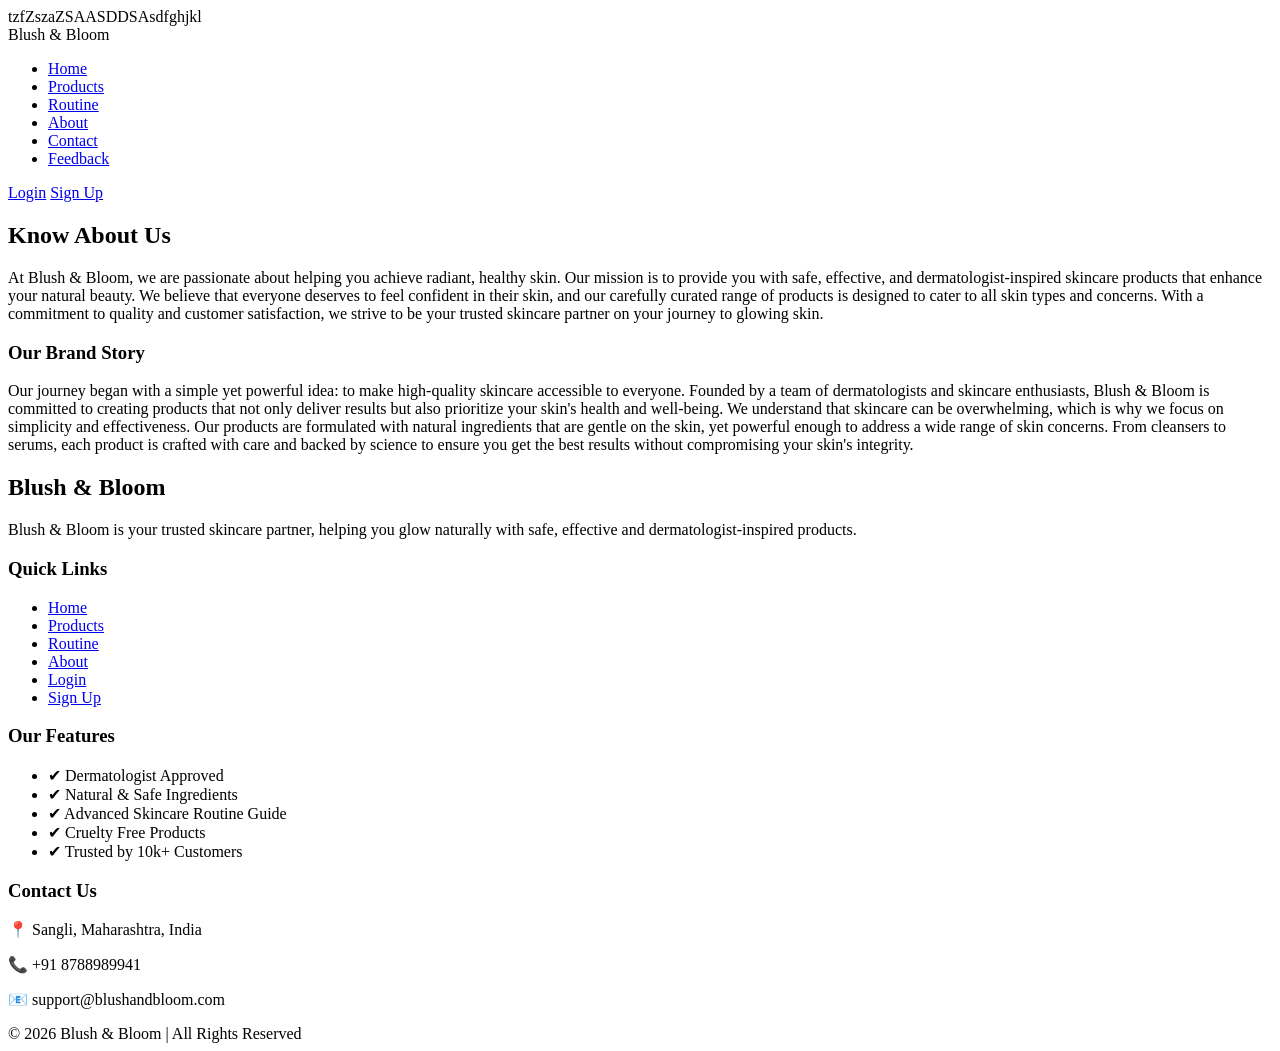
==== pages/about.html @ 12d65ad7 "folder deleted" ====
<!DOCTYPE html>
<html lang="en">

<head>
    <meta charset="UTF-8">
    <meta name="viewport" content="width=device-width, initial-scale=1.0">
    <title>Blush & Bloom</title>

    <link rel="stylesheet" href="../css/navbar.css">tzfZszaZSAASDDSAsdfghjkl
    <link rel="stylesheet" href="../css/footer.css">
    <link rel="stylesheet" href="../css/about.css">
</head>

<body>
    <nav class="navbar">
        <div class="logo">Blush & Bloom</div>

        <ul class="nav-links">
            <li><a href="../index.html">Home</a></li>
            <li><a href="../pages/product.html">Products</a></li>
            <li><a href="../pages/routine.html">Routine</a></li>
            <li><a href="../pages/about.html">About</a></li>
            <li><a href="../pages/contact.html">Contact</a></li>
            <li><a href="../pages/feedback.html">Feedback</a></li>
        </ul>

        <div class="auth-buttons">
            <a href="../pages/login.html" class="login-btn">Login</a>
            <a href="../pages/signup.html" class="signup-btn">Sign Up</a>
        </div>
    </nav>
    <div class="about-container">
        <h2>Know About Us</h2>
        <p>
            At Blush & Bloom, we are passionate about helping you achieve radiant, healthy skin. Our mission is to
            provide you with safe, effective, and dermatologist-inspired skincare products that enhance your natural
            beauty. We believe that everyone deserves to feel confident in their skin, and our carefully curated range
            of products is designed to cater to all skin types and concerns. With a commitment to quality and customer
            satisfaction, we strive to be your trusted skincare partner on your journey to glowing skin.
        </p>
    </div>

    <div class="about-container">
        <h3>Our Brand Story</h3>
        <p>
            Our journey began with a simple yet powerful idea: to make high-quality skincare accessible to everyone.
            Founded by a team of dermatologists and skincare enthusiasts, Blush & Bloom is committed to creating
            products that not only deliver results but also prioritize your skin's health and well-being.
            We understand that skincare can be overwhelming, which is why we focus on simplicity and effectiveness. Our
            products are formulated with natural ingredients that are gentle on the skin, yet powerful enough to address
            a wide range of skin concerns. From cleansers to serums, each product is crafted with care and backed by
            science to ensure you get the best results without compromising your skin's integrity.
        </p>
    </div>




    <footer class="footer">

        <div class="footer-container">


            <div class="footer-col">
                <h2 class="footer-logo">Blush & Bloom</h2>
                <p>
                    Blush & Bloom is your trusted skincare partner,
                    helping you glow naturally with safe, effective
                    and dermatologist-inspired products.
                </p>

                <div class="social-icons">
                    <a href="#"><i class="fab fa-instagram"></i></a>
                    <a href="#"><i class="fab fa-facebook-f"></i></a>
                    <a href="#"><i class="fab fa-pinterest"></i></a>
                    <a href="#"><i class="fab fa-youtube"></i></a>
                </div>
            </div>

            <div class="footer-col">
                <h3>Quick Links</h3>
                <ul>
                    <li><a href="../index.html">Home</a></li>
                    <li><a href="../pages/product.html">Products</a></li>
                    <li><a href="../pages/routine.html">Routine</a></li>
                    <li><a href="../pages/about.html">About</a></li>
                    <li><a href="../pages/login.html">Login</a></li>
                    <li><a href="../pages/signup.html">Sign Up</a></li>
                </ul>
            </div>


            <div class="footer-col">
                <h3>Our Features</h3>
                <ul>
                    <li>✔ Dermatologist Approved</li>
                    <li>✔ Natural & Safe Ingredients</li>
                    <li>✔ Advanced Skincare Routine Guide</li>
                    <li>✔ Cruelty Free Products</li>
                    <li>✔ Trusted by 10k+ Customers</li>
                </ul>
            </div>


            <div class="footer-col">
                <h3>Contact Us</h3>
                <p>📍 Sangli, Maharashtra, India</p>
                <p>📞 +91 8788989941</p>
                <p>📧 support@blushandbloom.com</p>
            </div>

        </div>

        <div class="footer-bottom">
            © 2026 Blush & Bloom | All Rights Reserved
        </div>

    </footer>

</body>

</html>
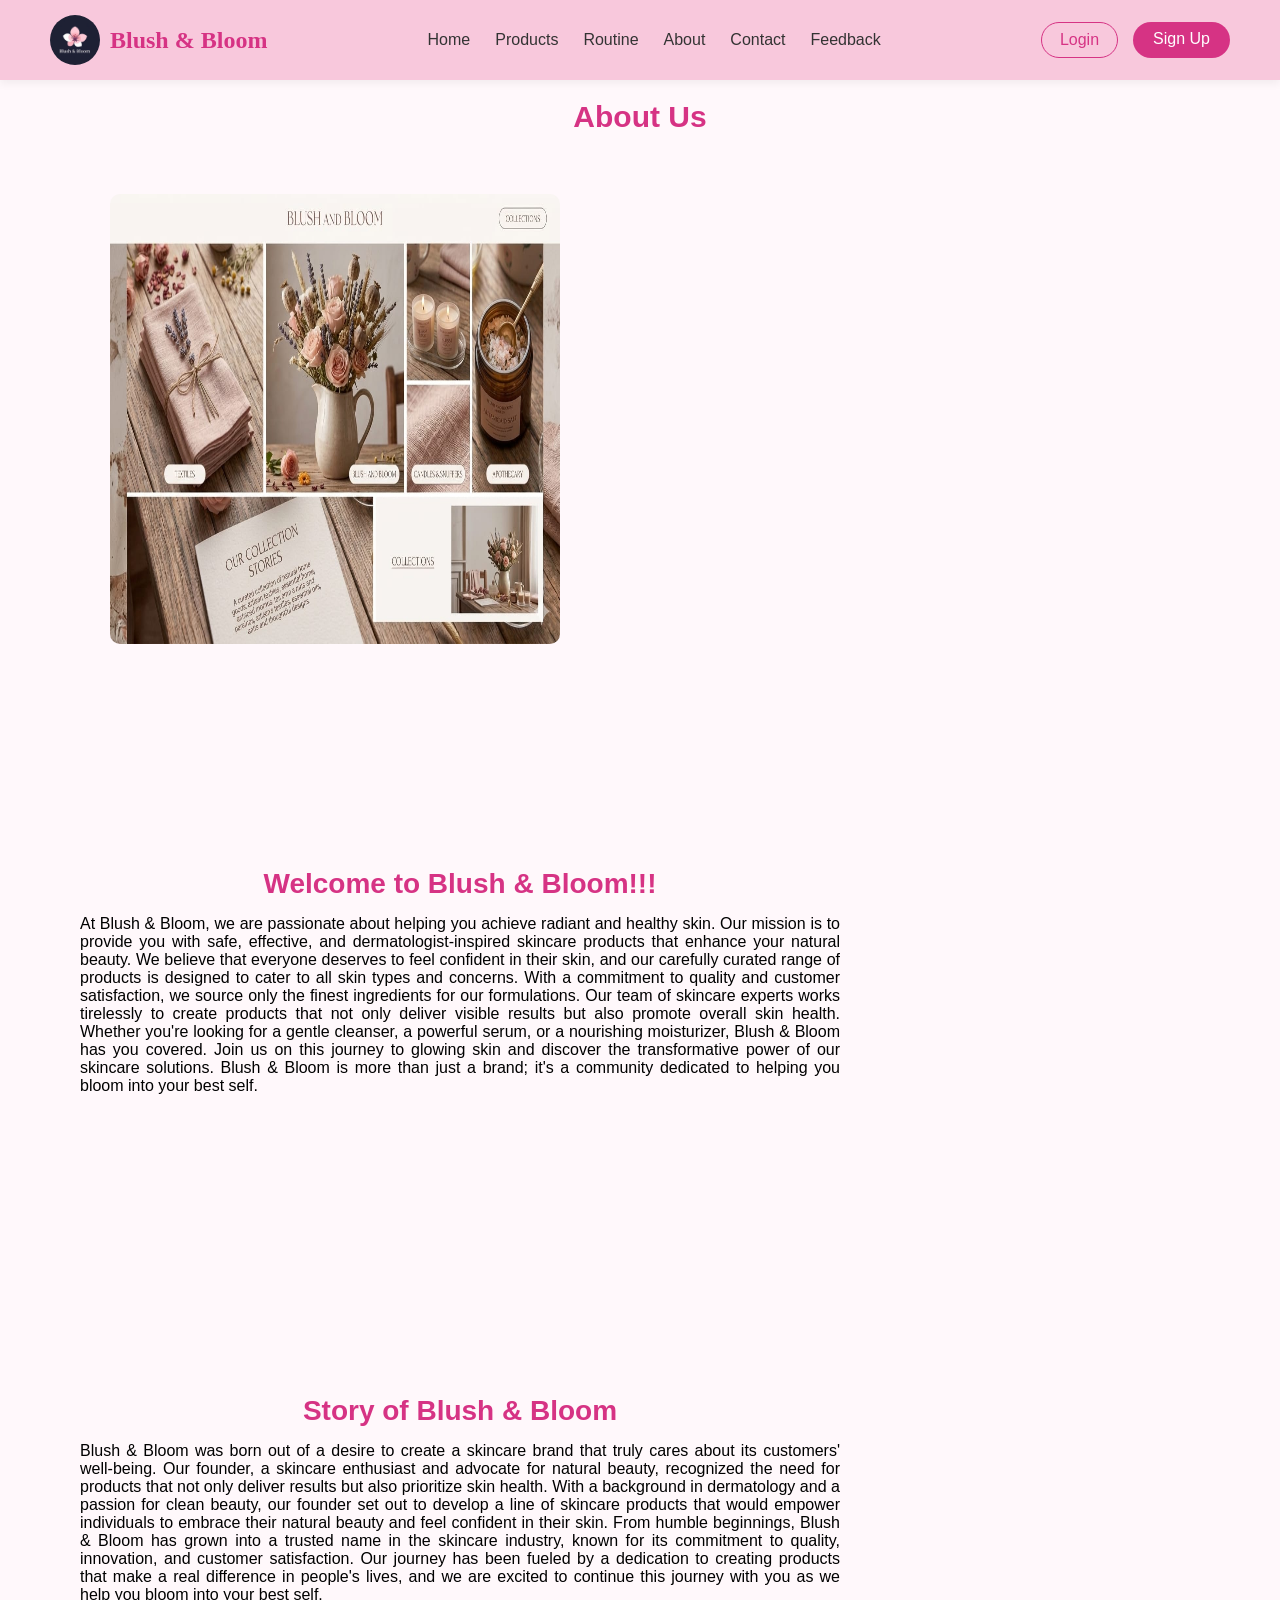
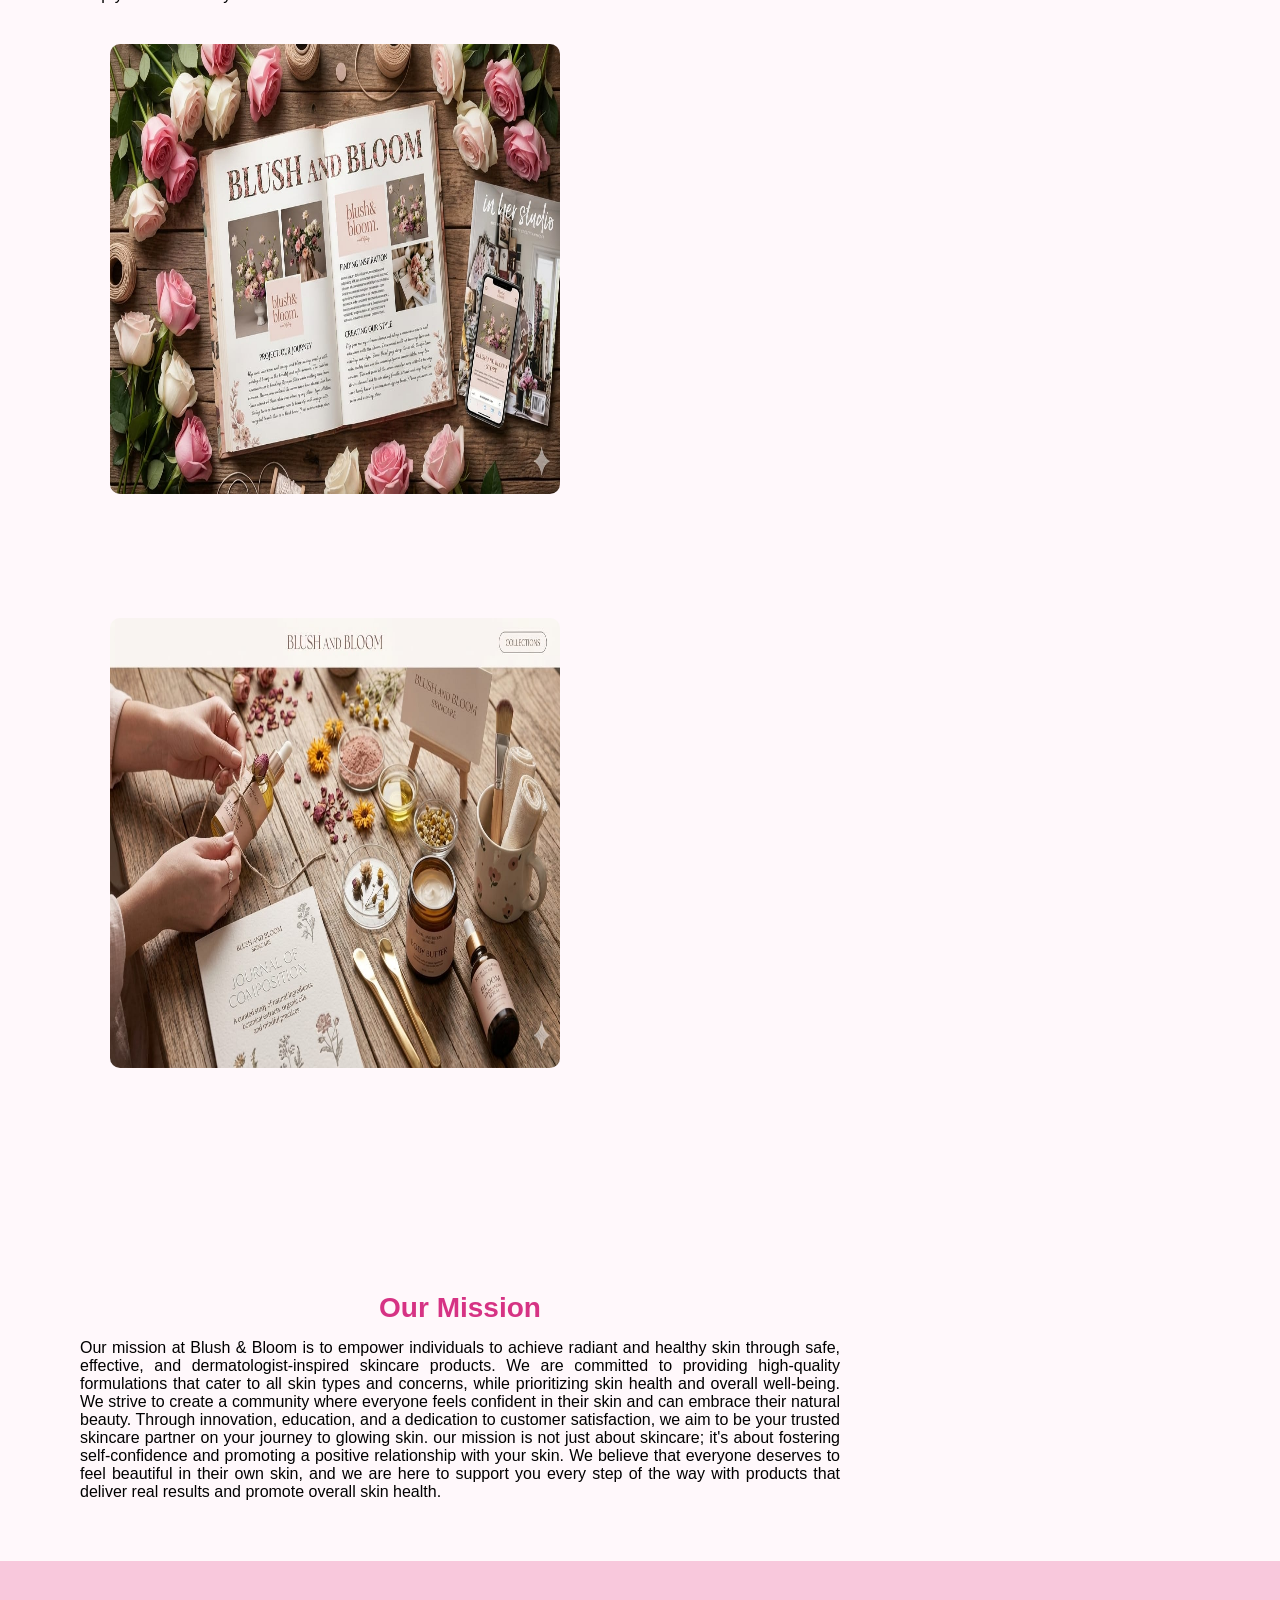
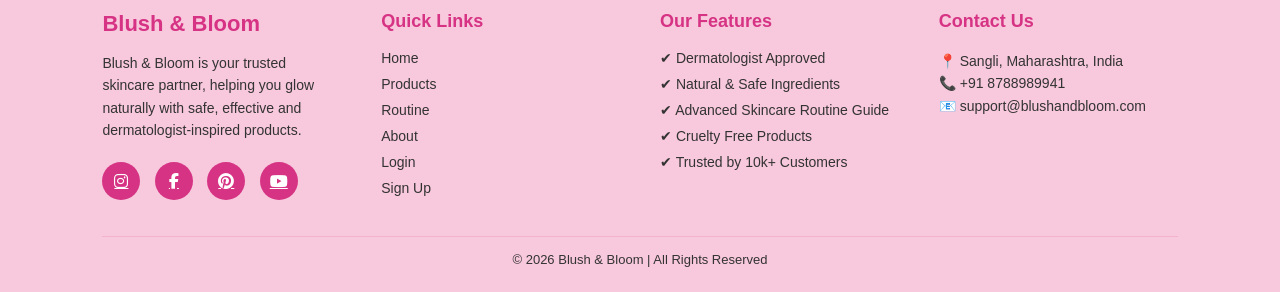
==== commit 137c604c: "add images" ====
--- a/pages/about.html
+++ b/pages/about.html
@@ -6,14 +6,19 @@
     <meta name="viewport" content="width=device-width, initial-scale=1.0">
     <title>Blush & Bloom</title>
 
-    <link rel="stylesheet" href="../css/navbar.css">tzfZszaZSAASDDSAsdfghjkl
+    <link rel="stylesheet" href="../css/navbar.css">
     <link rel="stylesheet" href="../css/footer.css">
     <link rel="stylesheet" href="../css/about.css">
+    <link rel="stylesheet" href="https://cdnjs.cloudflare.com/ajax/libs/font-awesome/6.5.0/css/all.min.css">
+    <link rel="icon" href="../images/web.logo.png" type="image-logo">
 </head>
 
 <body>
     <nav class="navbar">
-        <div class="logo">Blush & Bloom</div>
+        <div class="nav-left">
+            <img src="../logo.jpeg" alt="Logo" class="logo">
+            <h2 class="brand">Blush & Bloom</h2>
+        </div>
 
         <ul class="nav-links">
             <li><a href="../index.html">Home</a></li>
@@ -29,32 +34,100 @@
             <a href="../pages/signup.html" class="signup-btn">Sign Up</a>
         </div>
     </nav>
-    <div class="about-container">
-        <h2>Know About Us</h2>
-        <p>
-            At Blush & Bloom, we are passionate about helping you achieve radiant, healthy skin. Our mission is to
-            provide you with safe, effective, and dermatologist-inspired skincare products that enhance your natural
-            beauty. We believe that everyone deserves to feel confident in their skin, and our carefully curated range
-            of products is designed to cater to all skin types and concerns. With a commitment to quality and customer
-            satisfaction, we strive to be your trusted skincare partner on your journey to glowing skin.
-        </p>
+
+ <div class="left-sec">
+        <h2>About Us</h2>
+        <div class="about-container">
+            <div class="about-image">
+                <img src="../images/wel-img.jpeg" alt="About Us Image" class="img">
+            </div>
+            <div class="about-text">
+
+                <h2>Welcome to Blush & Bloom!!!</h2>
+                <p>
+                    At Blush & Bloom, we are passionate about helping you achieve radiant and healthy skin. Our mission
+                    is
+                    to
+                    provide you with safe, effective, and dermatologist-inspired skincare products that enhance your
+                    natural
+                    beauty. We believe that everyone deserves to feel confident in their skin, and our carefully curated
+                    range
+                    of products is designed to cater to all skin types and concerns.
+                    With a commitment to quality and customer satisfaction, we source only the finest ingredients for
+                    our
+                    formulations. Our team of skincare experts works tirelessly to create products that not only deliver
+                    visible
+                    results but also promote overall skin health. Whether you're looking for a gentle cleanser, a
+                    powerful
+                    serum, or a nourishing moisturizer, Blush & Bloom has you covered.
+                    Join us on this journey to glowing skin and discover the transformative power of our skincare
+                    solutions.
+                    Blush & Bloom is more than just a brand; it's a community dedicated to helping you bloom into your
+                    best
+                    self.
+                </p>
+            </div>
+        </div>
     </div>
 
-    <div class="about-container">
-        <h3>Our Brand Story</h3>
-        <p>
-            Our journey began with a simple yet powerful idea: to make high-quality skincare accessible to everyone.
-            Founded by a team of dermatologists and skincare enthusiasts, Blush & Bloom is committed to creating
-            products that not only deliver results but also prioritize your skin's health and well-being.
-            We understand that skincare can be overwhelming, which is why we focus on simplicity and effectiveness. Our
-            products are formulated with natural ingredients that are gentle on the skin, yet powerful enough to address
-            a wide range of skin concerns. From cleansers to serums, each product is crafted with care and backed by
-            science to ensure you get the best results without compromising your skin's integrity.
-        </p>
+        <div class="left-sec">
+            <div class="about-container">
+                <div class="about-text">
+                    <h2>Story of Blush & Bloom</h2>
+                    <p>
+                        Blush & Bloom was born out of a desire to create a skincare brand that truly cares about its
+                        customers'
+                        well-being. Our founder, a skincare enthusiast and advocate for natural beauty, recognized the
+                        need for
+                        products that not only deliver results but also prioritize skin health. With a background in
+                        dermatology
+                        and a passion for clean beauty, our founder set out to develop a line of skincare products that
+                        would
+                        empower
+                        individuals to embrace their natural beauty and feel confident in their skin.
+                        From humble beginnings, Blush & Bloom has grown into a trusted name in the skincare industry,
+                        known
+                        for its commitment to quality, innovation, and customer satisfaction. Our journey has been
+                        fueled by
+                        a
+                        dedication to creating products that make a real difference in people's lives, and we are
+                        excited to
+                        continue
+                        this journey with you as we help you bloom into your best self.
+                    </p>
+                </div>
+                <div class="about-image">
+                    <img src="../images/story-img.jpeg" alt="About Us Image" class="img">
+                </div>
+                
+            </div>
+        </div>
+
+    <div class="left-sec">
+        <div class="about-container">
+            <div class="about-image">
+                <img src="../images/mission-img.jpeg" alt="About Us Image" class="img">
+            </div>
+            <div class="about-text">
+                <h2>Our Mission</h2>
+                <p>
+                    Our mission at Blush & Bloom is to empower individuals to achieve radiant and healthy skin through
+                    safe,
+                    effective, and dermatologist-inspired skincare products. We are committed to providing high-quality
+                    formulations that cater to all skin types and concerns, while prioritizing skin health and overall
+                    well-being. We strive to create a community where everyone feels confident in their skin and can
+                    embrace
+                    their natural beauty. Through innovation, education, and a dedication to customer satisfaction, we
+                    aim to be your trusted skincare partner on your journey to glowing skin.
+                    our mission is not just about skincare; it's about fostering self-confidence and promoting a positive
+                    relationship with your skin. We believe that everyone deserves to feel beautiful in their own skin,
+                    and we are here to support you every step of the way with products that deliver real results and
+                    promote overall skin health.
+
+                </p>
+            </div>
+        </div>
     </div>
-
-
-
 
     <footer class="footer">
 
--- a/css/navbar.css
+++ b/css/navbar.css
@@ -0,0 +1,108 @@
+* {
+    margin: 0;
+    padding: 0;
+    box-sizing: border-box;
+}
+
+body {
+    font-family: Arial, sans-serif;
+    background-color: #fff8fb;
+}
+
+.navbar {
+    display: flex;
+    justify-content: space-between;
+    align-items: center;
+    padding: 15px 50px;
+    background-color: #f8c8dc;
+    box-shadow: 0 4px 8px rgba(0,0,0,0.05);
+}
+
+.nav-left{
+    display:flex;
+    align-items:center;
+    gap:10px;
+}
+
+
+.logo{
+    width:50px;
+    height:50px;
+    border-radius:50%;
+    object-fit:cover;
+}
+
+.brand{
+    font-family:serif;
+    color:#d63384;
+}
+
+
+.nav-links {
+    list-style: none;
+    display: flex;
+    gap: 25px;
+}
+
+.nav-links li {
+    list-style: none;
+}
+
+.nav-links a {
+    text-decoration: none;
+    color: #333;
+    font-weight: 500;
+    transition: 0.3s;
+}
+
+.nav-links a:hover {
+    color: #d63384;
+}
+
+.auth-buttons {
+    display: flex;
+    gap: 15px;
+}
+
+.login-btn {
+    padding: 8px 18px;
+    border: 1px solid #d63384;
+    border-radius: 25px;
+    text-decoration: none;
+    color: #d63384;
+    transition: 0.3s;
+}
+
+.login-btn:hover {
+    background-color: #d63384;
+    color: white;
+}
+
+.signup-btn {
+    padding: 8px 20px;
+    background-color: #d63384;
+    color: white;
+    border-radius: 25px;
+    text-decoration: none;
+    transition: 0.3s;
+}
+
+.signup-btn:hover {
+    background-color: #b0256a;
+}
+
+.hero {
+    text-align: center;
+    padding: 100px 20px;
+}
+
+.hero h1 {
+    font-size: 36px;
+    color: #d63384;
+}
+
+.hero p {
+    margin-top: 10px;
+    font-size: 18px;
+    color: #555;
+}
--- a/css/footer.css
+++ b/css/footer.css
@@ -0,0 +1,110 @@
+.footer {
+    background-color: #f8c8dc;   
+    color: #333;
+    padding: 50px 8% 25px;
+}
+
+.footer-container {
+    display: flex;
+    justify-content: space-between;
+    flex-wrap: wrap;
+    gap: 40px;
+}
+
+.footer-col {
+    flex: 1;
+    min-width: 230px;
+}
+
+.footer-logo {
+    color: #d63384;
+    margin-bottom: 15px;
+    font-size: 22px;
+}
+
+
+.footer h3 {
+    margin-bottom: 18px;
+    color: #d63384;
+    font-size: 18px;
+}
+
+.footer-col p {
+    font-size: 14px;
+    line-height: 1.6;
+}
+
+.footer-col ul {
+    list-style: none;
+}
+
+.footer-col ul li {
+    margin-bottom: 10px;
+    font-size: 14px;
+}
+
+.footer-col ul li a {
+    text-decoration: none;
+    color: #333;
+    transition: 0.3s;
+}
+
+.footer-col ul li a:hover {
+    color: #d63384;
+    padding-left: 5px;
+}
+
+
+.social-icons {
+    margin-top: 20px;
+}
+
+.social-icons a {
+    display: inline-flex;
+    align-items: center;
+    justify-content: center;
+    width: 38px;
+    height: 38px;
+    border-radius: 50%;
+    background-color: #d63384;
+    color: #fff;
+    margin-right: 10px;
+    font-size: 16px;
+    transition: 0.3s;
+}
+
+.social-icons a:hover {
+    background-color: #b0256a;
+    transform: translateY(-4px);
+}
+
+.footer-bottom {
+    text-align: center;
+    margin-top: 30px;
+    border-top: 1px solid #f3b3cf;
+    padding-top: 15px;
+    font-size: 13px;
+}
+
+
+@media (max-width: 768px) {
+
+    .footer-container {
+        flex-direction: column;
+        text-align: center;
+    }
+
+}
+html, body {
+    height: 100%;
+}
+
+body {
+    display: flex;
+    flex-direction: column;
+}
+
+.hero {
+    flex: 1;
+} 
+  
--- a/css/about.css
+++ b/css/about.css
@@ -0,0 +1,50 @@
+
+.left-sec {
+    display: flex;
+    flex-wrap: wrap;
+    flex-direction: column;
+    justify-content: center;
+    padding: 20px;
+}
+
+.left-sec h2 {
+    font-size: 30px;
+    color: #d63384;
+    margin-bottom: 20px;
+    text-align: center;
+}
+
+.about-container {
+    display: flex;
+    flex-wrap: wrap;
+    padding: 20px;
+    text-align: right;
+}
+
+.about-image{
+  margin-left: 50px;
+    display: block;
+    padding: 20px;
+    width:fit-content;
+}
+
+.img{
+    width: 450px;
+    height:450px;
+    border-radius: 10px;
+}
+
+.about-text {
+    max-width: 800px;
+    margin-left: 20px;
+    text-align: justify;
+    padding: 20px;
+    margin-top: 180px;
+}
+
+.about-text h2 {
+    font-size: 28px;
+    color: #d63384;
+    margin-bottom: 15px;
+    text-align: center;
+}
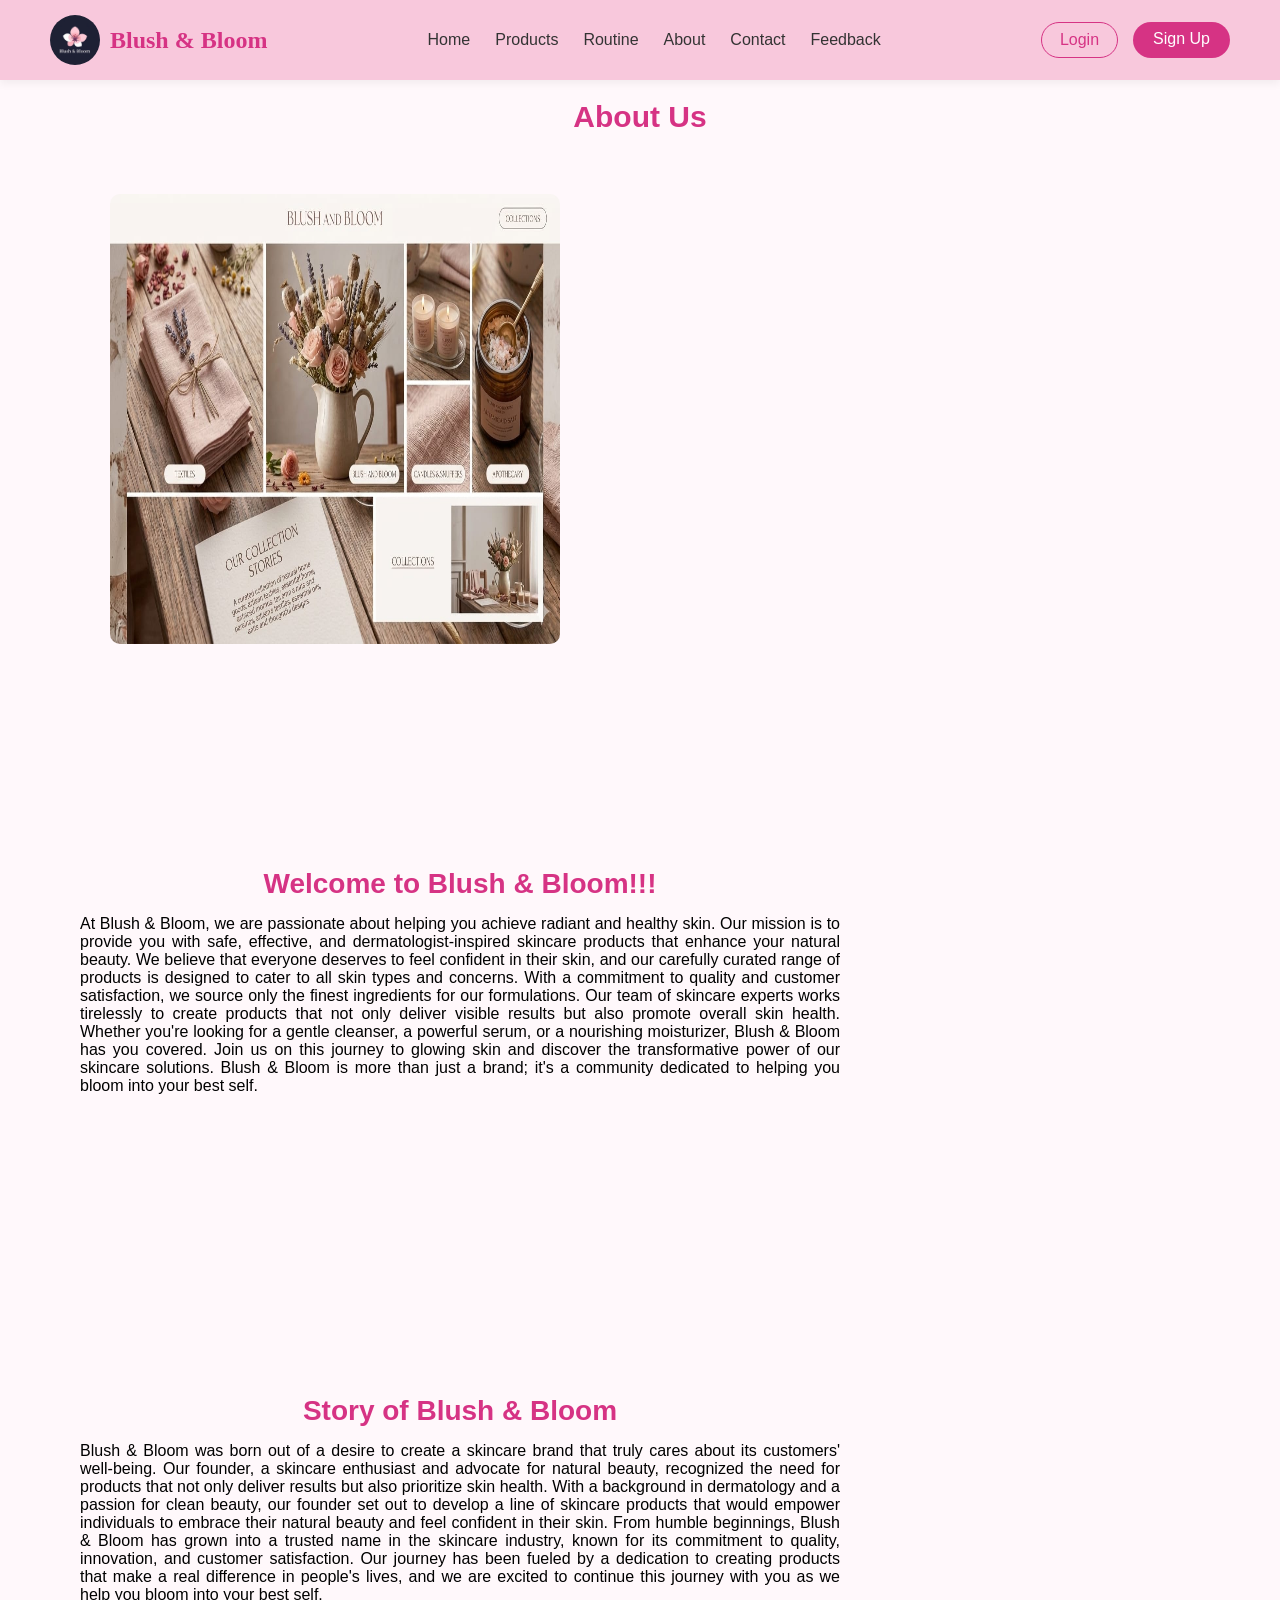
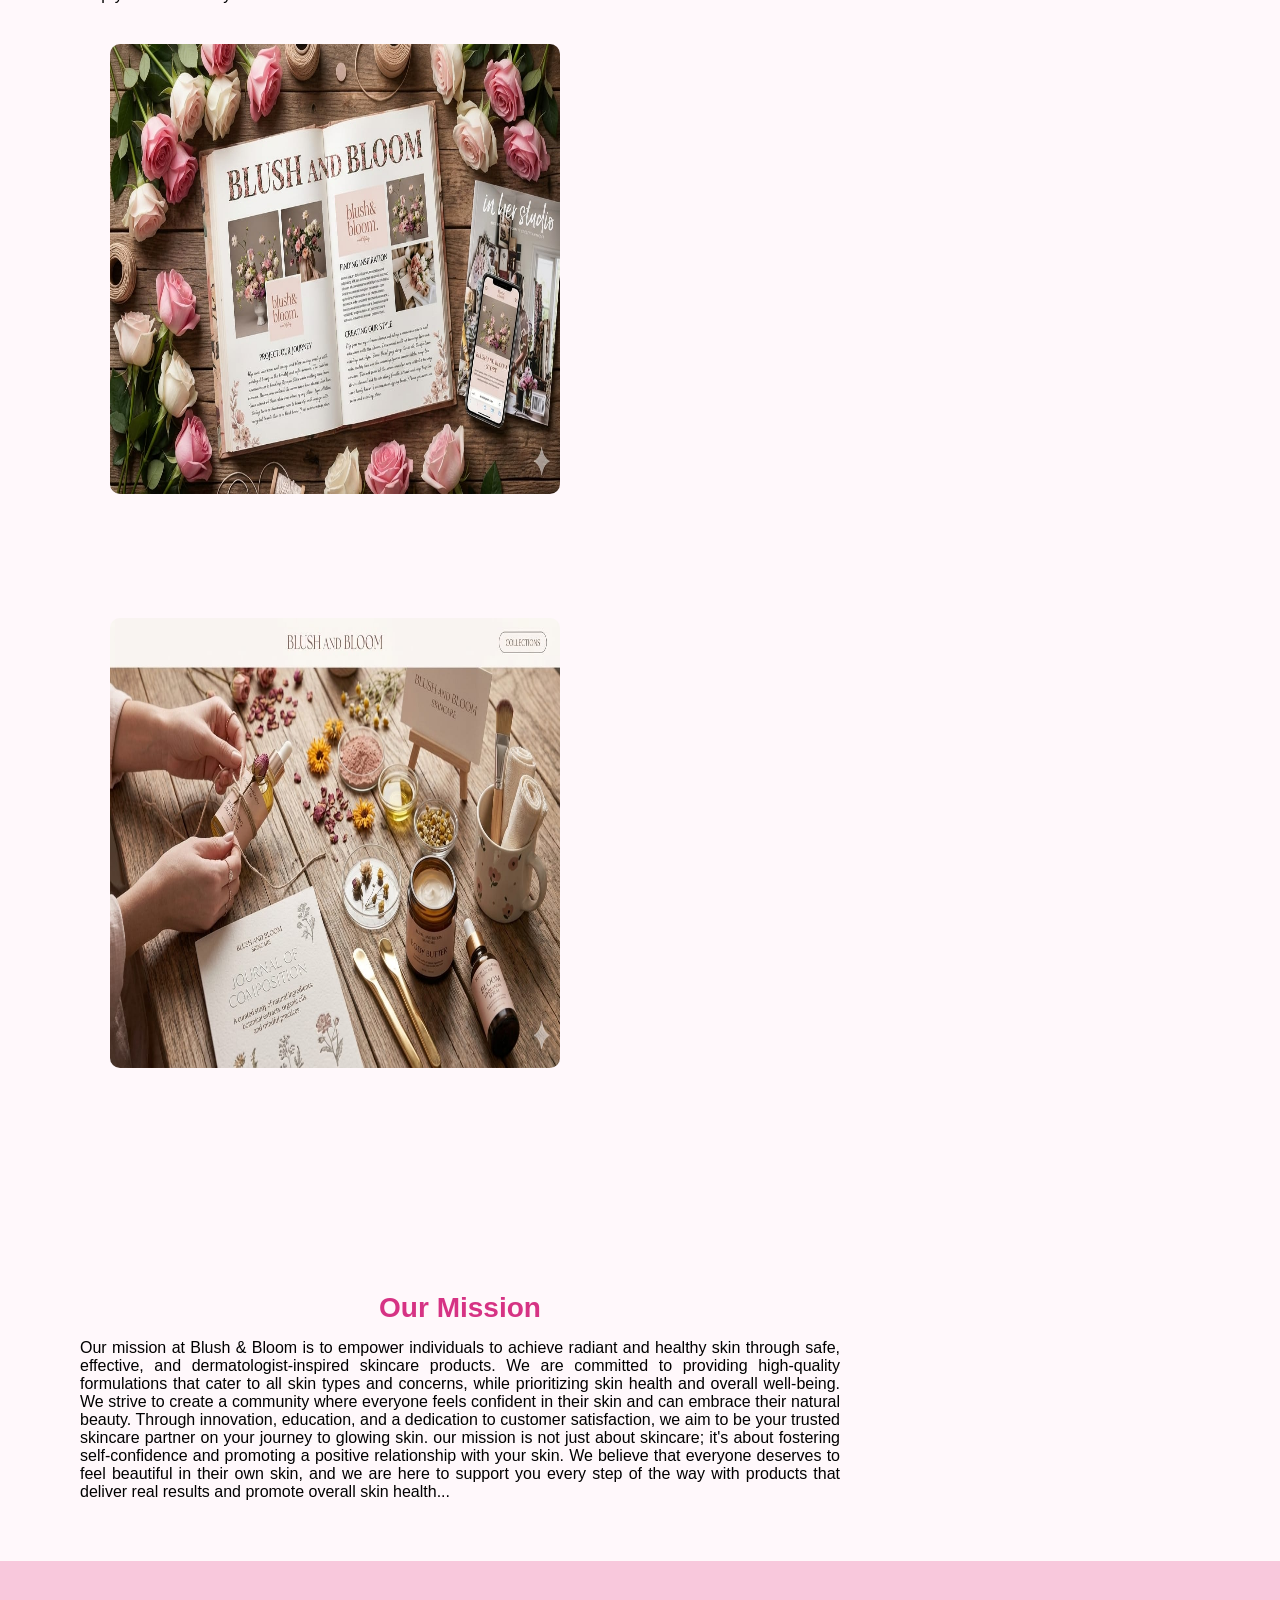
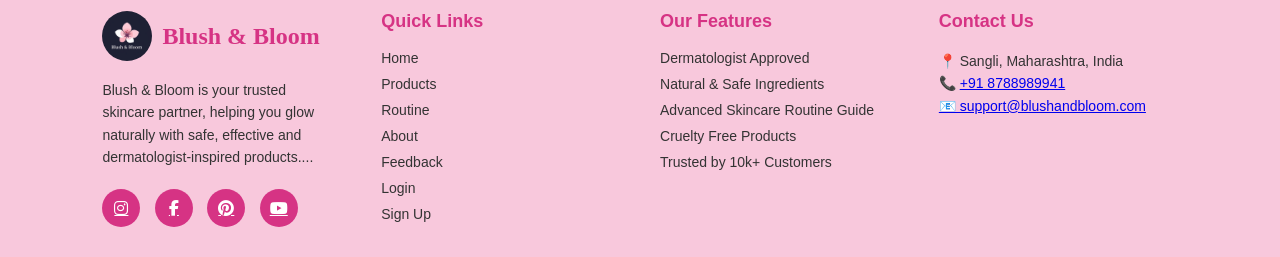
==== commit 6cba6151: "logo added" ====
--- a/pages/about.html
+++ b/pages/about.html
@@ -42,7 +42,6 @@
                 <img src="../images/wel-img.jpeg" alt="About Us Image" class="img">
             </div>
             <div class="about-text">
-
                 <h2>Welcome to Blush & Bloom!!!</h2>
                 <p>
                     At Blush & Bloom, we are passionate about helping you achieve radiant and healthy skin. Our mission
@@ -99,7 +98,6 @@
                 <div class="about-image">
                     <img src="../images/story-img.jpeg" alt="About Us Image" class="img">
                 </div>
-                
             </div>
         </div>
 
@@ -122,33 +120,39 @@
                     our mission is not just about skincare; it's about fostering self-confidence and promoting a positive
                     relationship with your skin. We believe that everyone deserves to feel beautiful in their own skin,
                     and we are here to support you every step of the way with products that deliver real results and
-                    promote overall skin health.
+                    promote overall skin health...
 
                 </p>
             </div>
         </div>
     </div>
 
-    <footer class="footer">
+      <footer class="footer">
 
         <div class="footer-container">
 
 
             <div class="footer-col">
-                <h2 class="footer-logo">Blush & Bloom</h2>
+                <div class="nav-left">
+                    <img src="../logo.jpeg" alt="Logo" class="logo">
+                    <h2 class="brand">Blush & Bloom</h2>
+                </div> &nbsp; &nbsp; &nbsp; &nbsp;
+
                 <p>
                     Blush & Bloom is your trusted skincare partner,
                     helping you glow naturally with safe, effective
-                    and dermatologist-inspired products.
+                    and dermatologist-inspired products....
                 </p>
 
                 <div class="social-icons">
+
                     <a href="#"><i class="fab fa-instagram"></i></a>
                     <a href="#"><i class="fab fa-facebook-f"></i></a>
                     <a href="#"><i class="fab fa-pinterest"></i></a>
                     <a href="#"><i class="fab fa-youtube"></i></a>
                 </div>
             </div>
+
 
             <div class="footer-col">
                 <h3>Quick Links</h3>
@@ -157,39 +161,32 @@
                     <li><a href="../pages/product.html">Products</a></li>
                     <li><a href="../pages/routine.html">Routine</a></li>
                     <li><a href="../pages/about.html">About</a></li>
+                    <li><a href="../pages/feedback.html">Feedback</a></li>
                     <li><a href="../pages/login.html">Login</a></li>
                     <li><a href="../pages/signup.html">Sign Up</a></li>
                 </ul>
             </div>
 
-
             <div class="footer-col">
                 <h3>Our Features</h3>
                 <ul>
-                    <li>✔ Dermatologist Approved</li>
-                    <li>✔ Natural & Safe Ingredients</li>
-                    <li>✔ Advanced Skincare Routine Guide</li>
-                    <li>✔ Cruelty Free Products</li>
-                    <li>✔ Trusted by 10k+ Customers</li>
+                    <li>Dermatologist Approved</li>
+                    <li>Natural & Safe Ingredients</li>
+                    <li>Advanced Skincare Routine Guide</li>
+                    <li>Cruelty Free Products</li>
+                    <li>Trusted by 10k+ Customers</li>
                 </ul>
             </div>
-
 
             <div class="footer-col">
                 <h3>Contact Us</h3>
                 <p>📍 Sangli, Maharashtra, India</p>
-                <p>📞 +91 8788989941</p>
-                <p>📧 support@blushandbloom.com</p>
+                <p>📞 <a href="tel:+8788989941" class="menu-subitem">+91 8788989941</a></p>
+                <p> <a href="mailto:support@blushandbloom.com.com" class="menu-subitem">
+                        📧 support@blushandbloom.com
+                    </a>
+
             </div>
 
         </div>
-
-        <div class="footer-bottom">
-            © 2026 Blush & Bloom | All Rights Reserved
-        </div>
-
-    </footer>
-
-</body>
-
-</html>+    </footer>
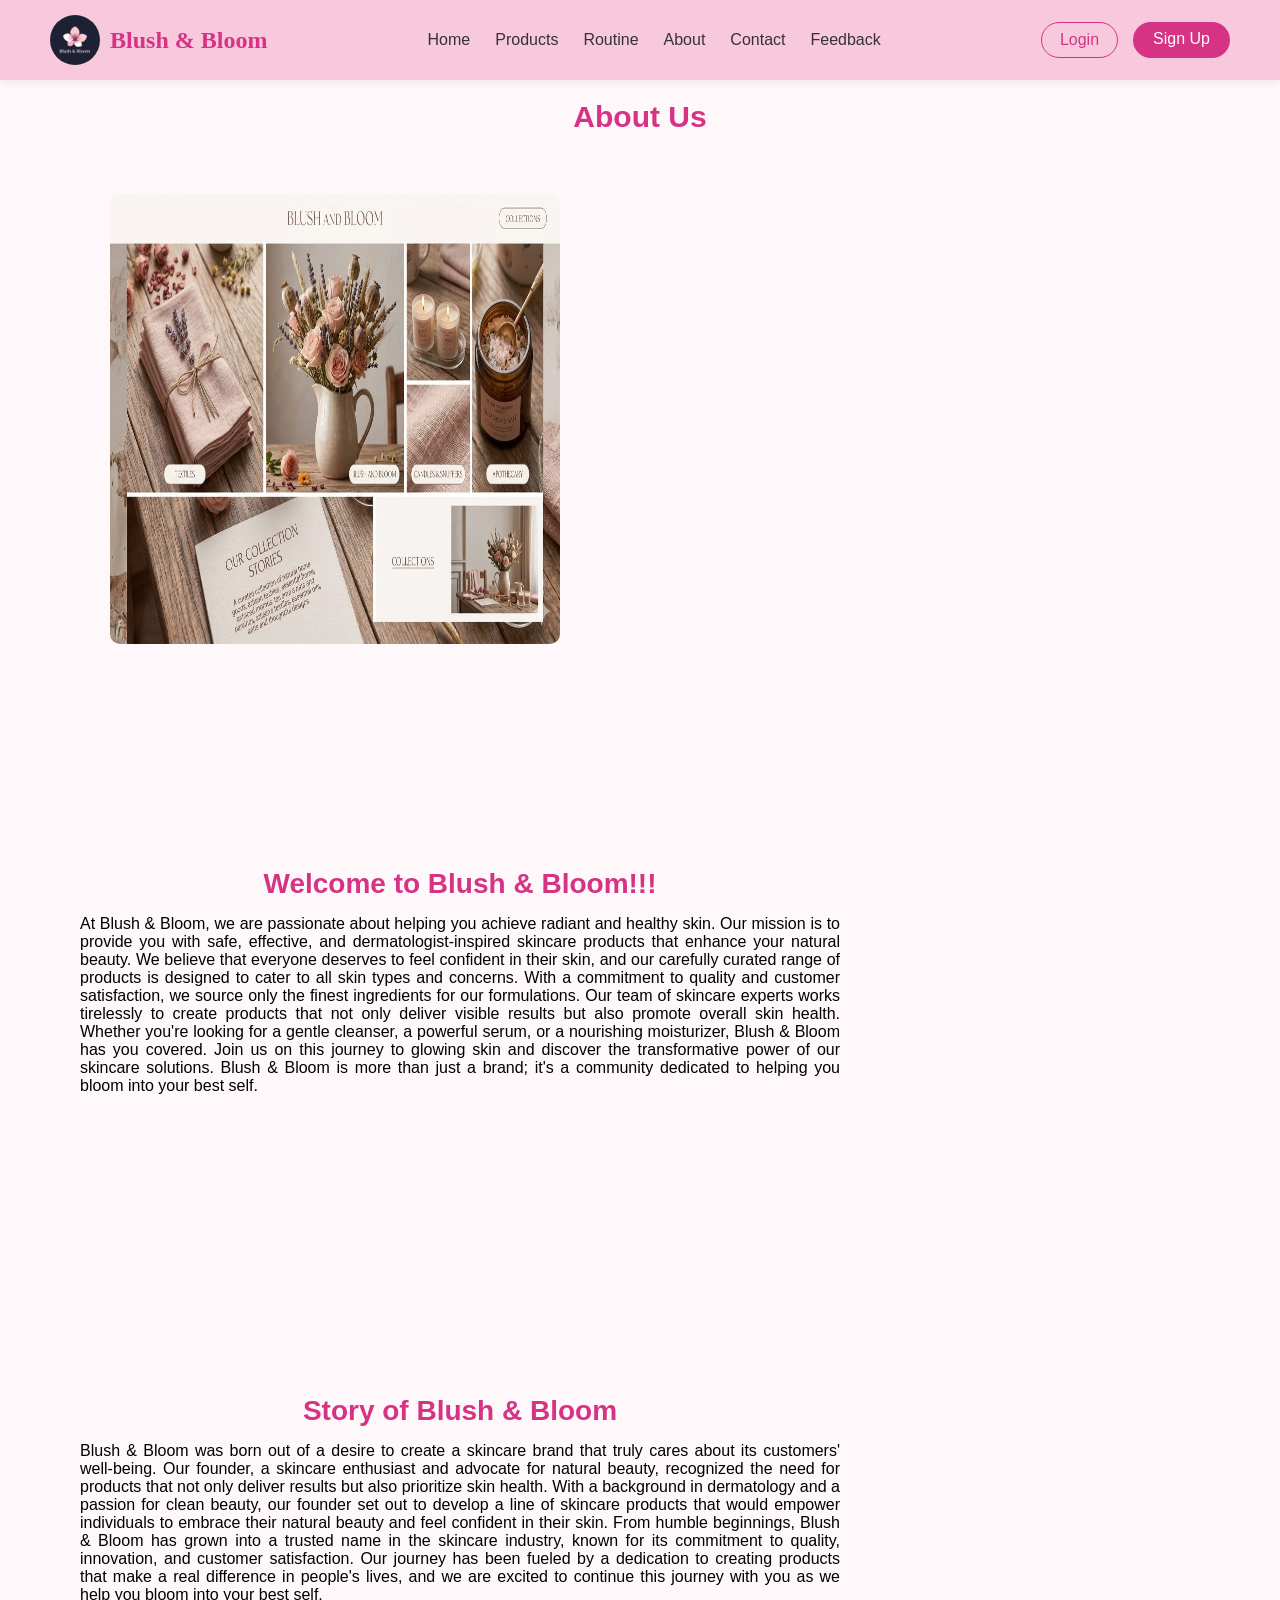
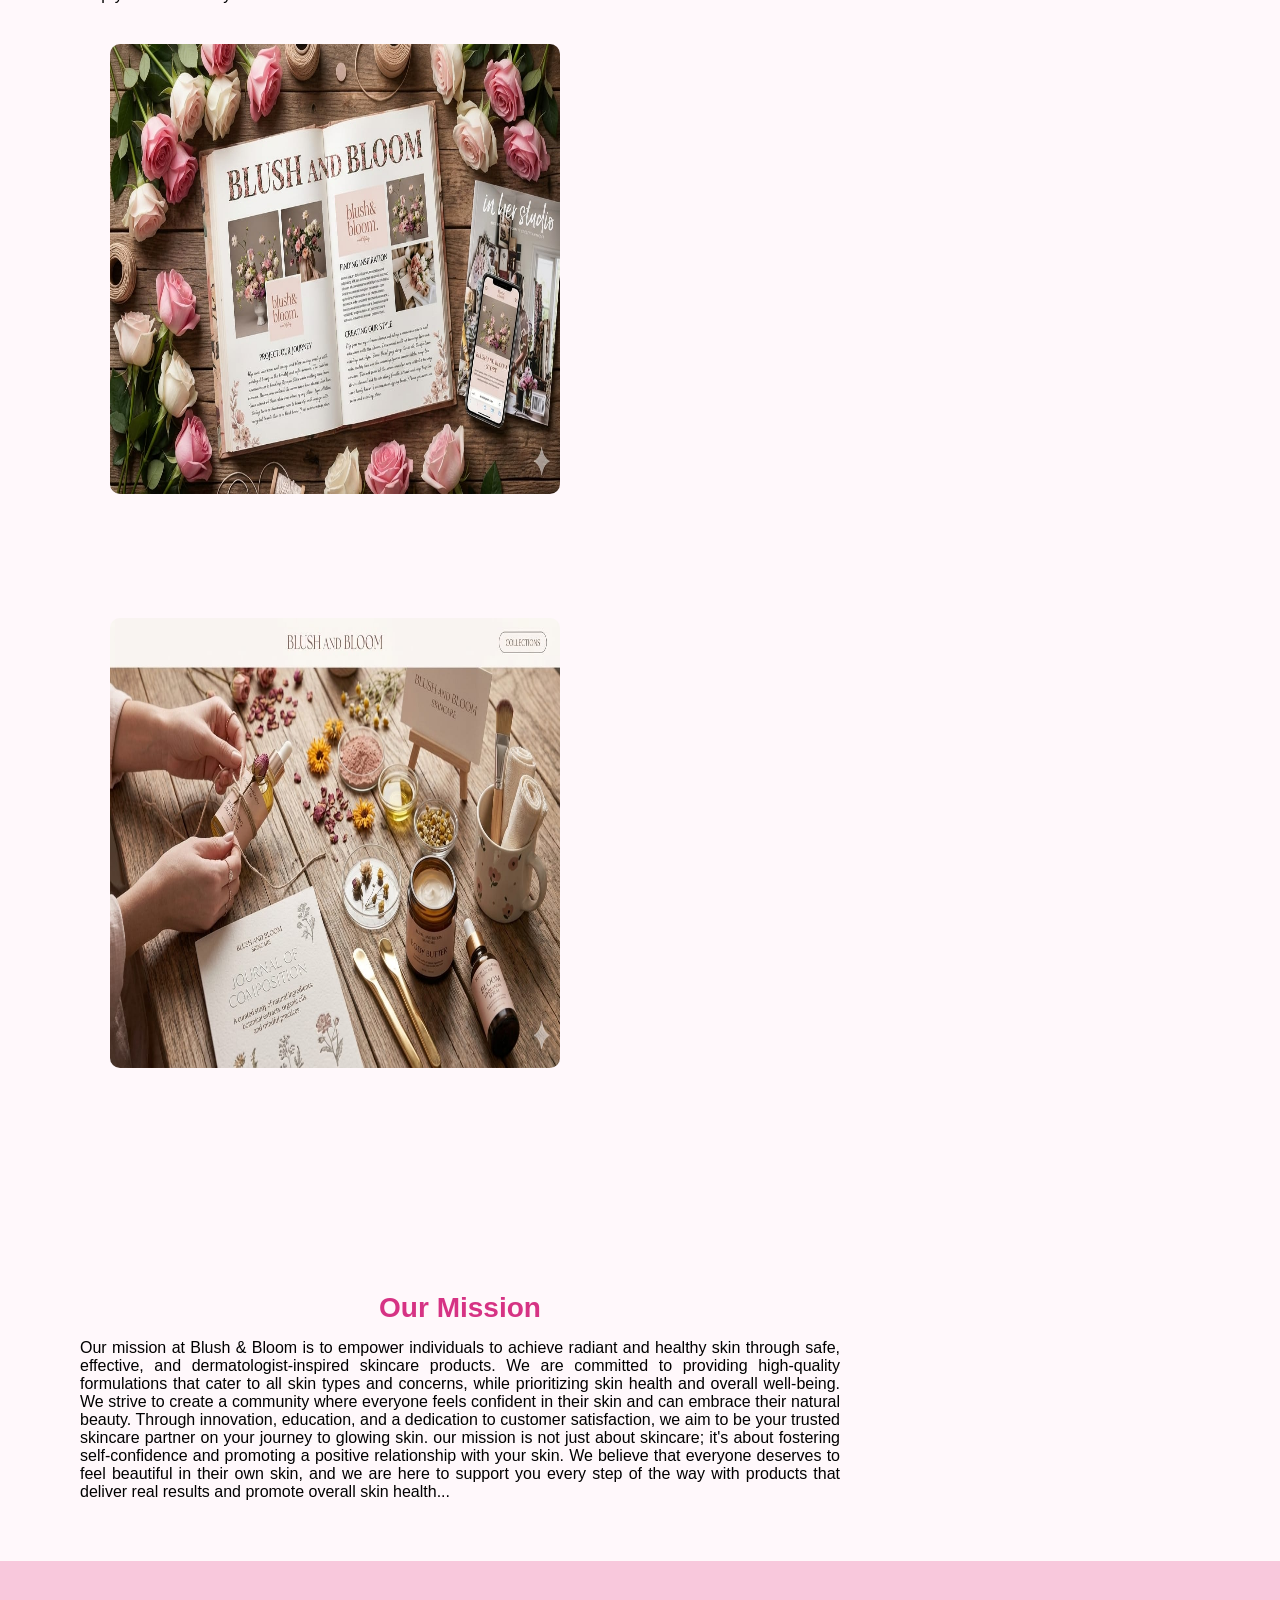
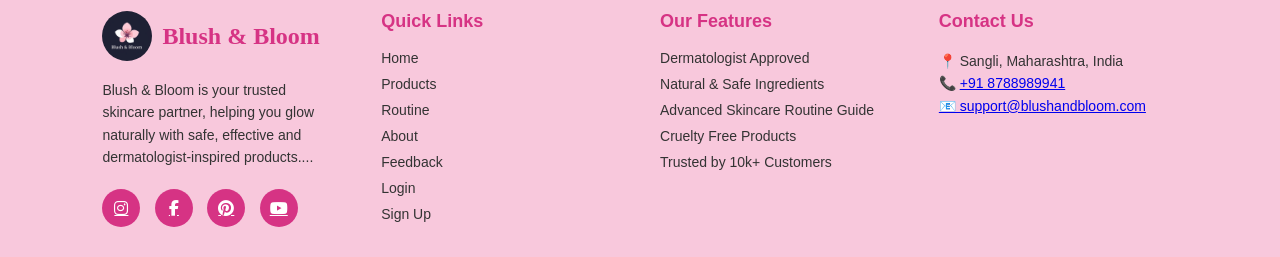
==== commit fdfa964d: "Merge branch 'main' into main" ====
--- a/pages/about.html
+++ b/pages/about.html
@@ -35,7 +35,7 @@
         </div>
     </nav>
 
- <div class="left-sec">
+    <div class="left-sec">
         <h2>About Us</h2>
         <div class="about-container">
             <div class="about-image">
@@ -69,37 +69,37 @@
         </div>
     </div>
 
-        <div class="left-sec">
-            <div class="about-container">
-                <div class="about-text">
-                    <h2>Story of Blush & Bloom</h2>
-                    <p>
-                        Blush & Bloom was born out of a desire to create a skincare brand that truly cares about its
-                        customers'
-                        well-being. Our founder, a skincare enthusiast and advocate for natural beauty, recognized the
-                        need for
-                        products that not only deliver results but also prioritize skin health. With a background in
-                        dermatology
-                        and a passion for clean beauty, our founder set out to develop a line of skincare products that
-                        would
-                        empower
-                        individuals to embrace their natural beauty and feel confident in their skin.
-                        From humble beginnings, Blush & Bloom has grown into a trusted name in the skincare industry,
-                        known
-                        for its commitment to quality, innovation, and customer satisfaction. Our journey has been
-                        fueled by
-                        a
-                        dedication to creating products that make a real difference in people's lives, and we are
-                        excited to
-                        continue
-                        this journey with you as we help you bloom into your best self.
-                    </p>
-                </div>
-                <div class="about-image">
-                    <img src="../images/story-img.jpeg" alt="About Us Image" class="img">
-                </div>
+    <div class="left-sec">
+        <div class="about-container">
+            <div class="about-text">
+                <h2>Story of Blush & Bloom</h2>
+                <p>
+                    Blush & Bloom was born out of a desire to create a skincare brand that truly cares about its
+                    customers'
+                    well-being. Our founder, a skincare enthusiast and advocate for natural beauty, recognized the
+                    need for
+                    products that not only deliver results but also prioritize skin health. With a background in
+                    dermatology
+                    and a passion for clean beauty, our founder set out to develop a line of skincare products that
+                    would
+                    empower
+                    individuals to embrace their natural beauty and feel confident in their skin.
+                    From humble beginnings, Blush & Bloom has grown into a trusted name in the skincare industry,
+                    known
+                    for its commitment to quality, innovation, and customer satisfaction. Our journey has been
+                    fueled by
+                    a
+                    dedication to creating products that make a real difference in people's lives, and we are
+                    excited to
+                    continue
+                    this journey with you as we help you bloom into your best self.
+                </p>
+            </div>
+            <div class="about-image">
+                <img src="../images/story-img.jpeg" alt="About Us Image" class="img">
             </div>
         </div>
+    </div>
 
     <div class="left-sec">
         <div class="about-container">
@@ -117,7 +117,8 @@
                     embrace
                     their natural beauty. Through innovation, education, and a dedication to customer satisfaction, we
                     aim to be your trusted skincare partner on your journey to glowing skin.
-                    our mission is not just about skincare; it's about fostering self-confidence and promoting a positive
+                    our mission is not just about skincare; it's about fostering self-confidence and promoting a
+                    positive
                     relationship with your skin. We believe that everyone deserves to feel beautiful in their own skin,
                     and we are here to support you every step of the way with products that deliver real results and
                     promote overall skin health...
@@ -127,7 +128,7 @@
         </div>
     </div>
 
-      <footer class="footer">
+    <footer class="footer">
 
         <div class="footer-container">
 
@@ -189,4 +190,4 @@
             </div>
 
         </div>
-    </footer>+    </footer>
--- a/css/navbar.css
+++ b/css/navbar.css
@@ -9,32 +9,62 @@
     background-color: #fff8fb;
 }
 
+.logo {
+    font-size: 24px;
+    font-weight: bold;
+    color: #d63384;
+
+}
+
+body {
+    margin: 0;
+}
+
 .navbar {
     display: flex;
     justify-content: space-between;
     align-items: center;
     padding: 15px 50px;
     background-color: #f8c8dc;
-    box-shadow: 0 4px 8px rgba(0,0,0,0.05);
+    box-shadow: 0 4px 8px rgba(0, 0, 0, 0.05);
 }
 
-.nav-left{
-    display:flex;
-    align-items:center;
-    gap:10px;
+.logo {
+    width: 50px;
+    height: 50px;
+    border-radius: 50%;
+    object-fit: cover;
+    margin-left: 0.001cm;
 }
 
-
-.logo{
-    width:50px;
-    height:50px;
-    border-radius:50%;
-    object-fit:cover;
+.nav-left {
+    display: flex;
+    align-items: center;
+    gap: 10px;
 }
 
-.brand{
-    font-family:serif;
-    color:#d63384;
+.logo {
+    width: 50px;
+    height: 50px;
+    border-radius: 50%;
+    object-fit: cover;
+}
+
+.brand {
+    font-family: serif;
+    color: #d63384;
+}
+
+.nav-links {
+    list-style: none;
+    display: flex;
+    gap: 25px;
+}
+
+.nav-links a {
+    text-decoration: none;
+    color: black;
+    font-weight: 500;
 }
 
 
@@ -58,6 +88,7 @@
 .nav-links a:hover {
     color: #d63384;
 }
+
 
 .auth-buttons {
     display: flex;
@@ -106,3 +137,7 @@
     font-size: 18px;
     color: #555;
 }
+
+.hero {
+    flex: 1;
+}
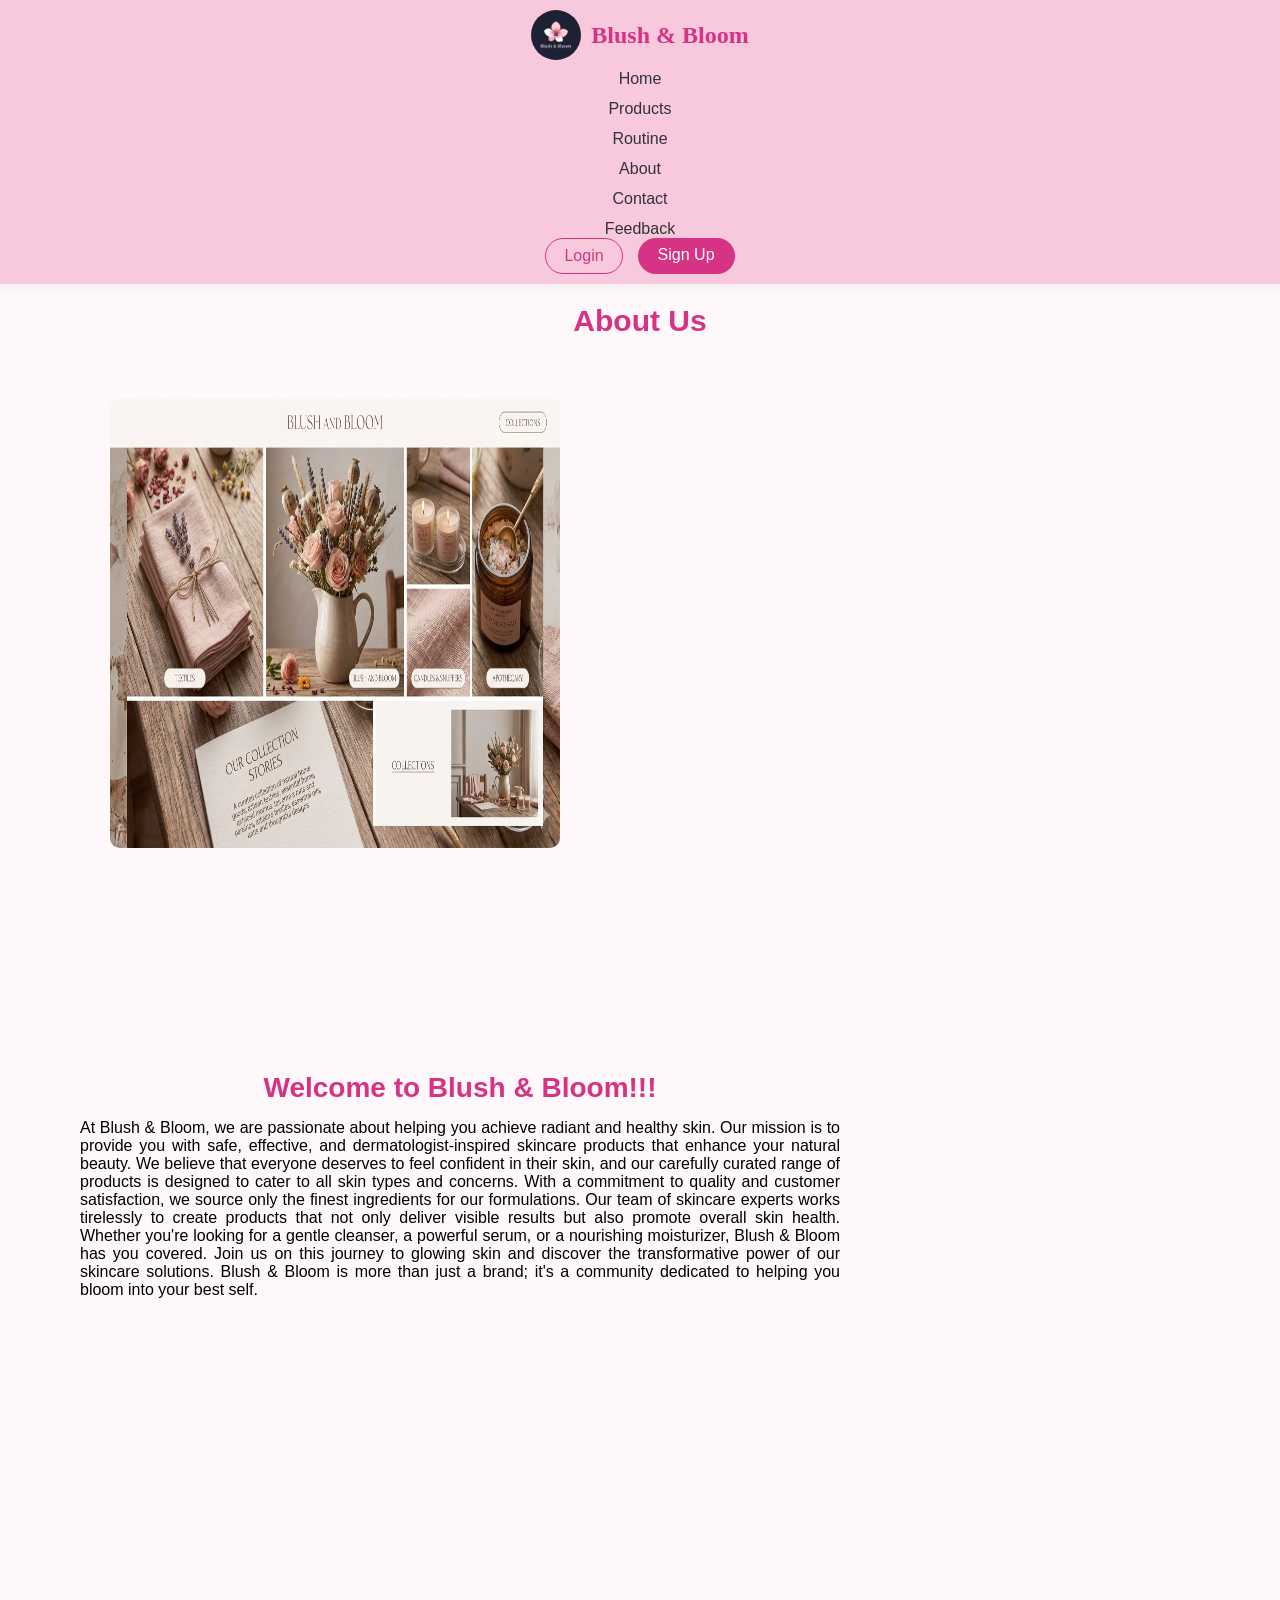
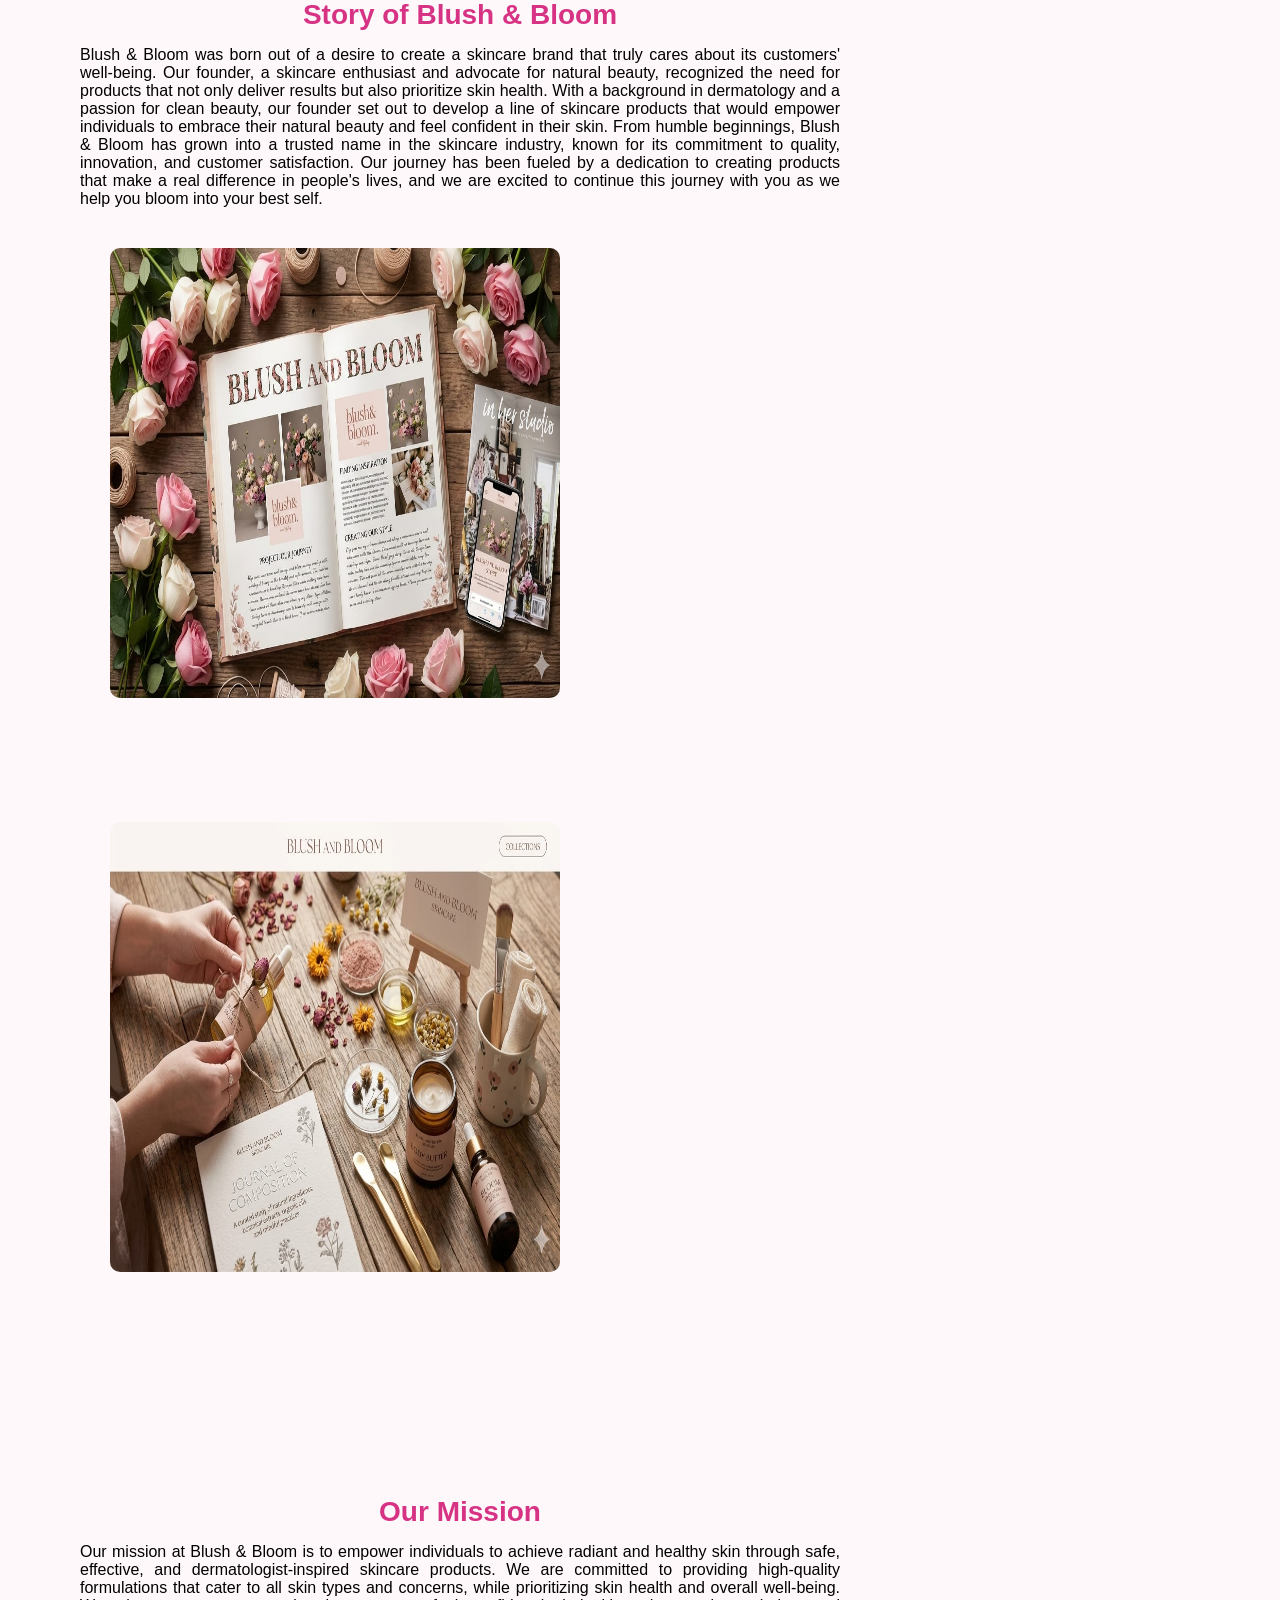
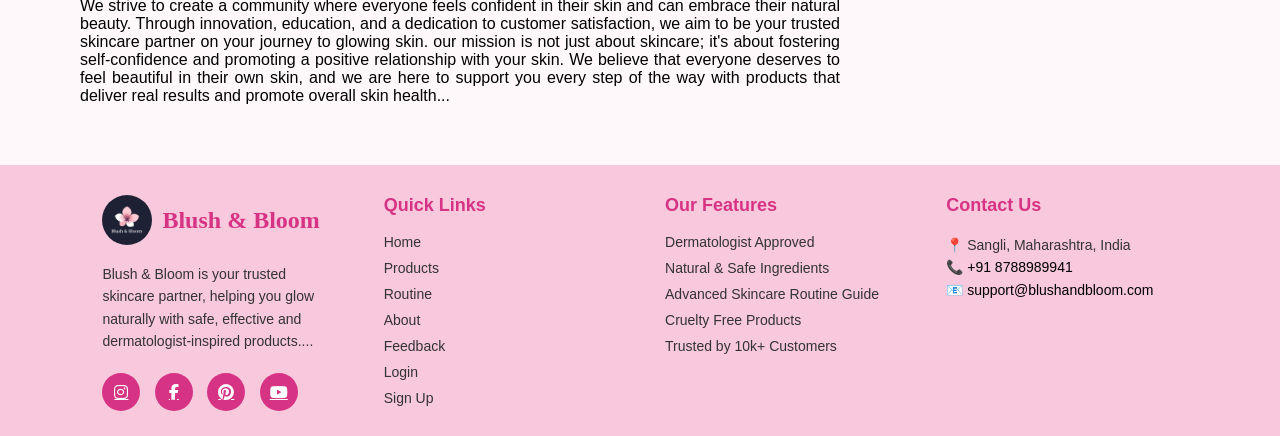
==== commit d1ff0d37: "footer change in all pages" ====
--- a/pages/about.html
+++ b/pages/about.html
@@ -147,10 +147,10 @@
 
                 <div class="social-icons">
 
-                    <a href="#"><i class="fab fa-instagram"></i></a>
-                    <a href="#"><i class="fab fa-facebook-f"></i></a>
-                    <a href="#"><i class="fab fa-pinterest"></i></a>
-                    <a href="#"><i class="fab fa-youtube"></i></a>
+                    <a href="https://www.instagram.com/?hl=en"><i class="fab fa-instagram"></i></a>
+                    <a href="https://www.facebook.com/"><i class="fab fa-facebook-f"></i></a>
+                    <a href="https://in.pinterest.com/"><i class="fab fa-pinterest"></i></a>
+                    <a href="https://www.youtube.com/"><i class="fab fa-youtube"></i></a>
                 </div>
             </div>
 
--- a/css/navbar.css
+++ b/css/navbar.css
@@ -27,6 +27,7 @@
     padding: 15px 50px;
     background-color: #f8c8dc;
     box-shadow: 0 4px 8px rgba(0, 0, 0, 0.05);
+    position: sticky;
 }
 
 .logo {
@@ -140,4 +141,60 @@
 
 .hero {
     flex: 1;
+}
+
+.navbar{
+flex-direction:column;
+align-items:center;
+padding:10px;
+}
+
+.nav-links{
+flex-direction:column;
+align-items:center;
+gap:12px;
+margin-top:10px;
+}
+
+.nav-links a{
+display:block;
+}
+
+.search-bar{
+width:90%;
+margin-top:10px;
+}
+
+.theme-toggle{
+margin-top:10px;
+}
+
+@media (max-width:768px){
+
+.navbar{
+flex-direction:column;
+align-items:center;
+padding:10px;
+}
+
+.nav-links{
+flex-direction:column;
+align-items:center;
+gap:12px;
+margin-top:10px;
+}
+
+.nav-links a{
+display:block;
+}
+
+.search-bar{
+width:90%;
+margin-top:10px;
+}
+
+.theme-toggle{
+margin-top:10px;
+}
+
 }
--- a/css/footer.css
+++ b/css/footer.css
@@ -1,14 +1,16 @@
+
 .footer {
     background-color: #f8c8dc;   
     color: #333;
-    padding: 50px 8% 25px;
+    padding: 20px 8%;
 }
 
 .footer-container {
     display: flex;
     justify-content: space-between;
     flex-wrap: wrap;
-    gap: 40px;
+    gap: 50px;
+    margin-top: 10px;
 }
 
 .footer-col {
@@ -54,6 +56,10 @@
     padding-left: 5px;
 }
 
+.menu-subitem{
+    text-decoration: none;
+    color: black;
+}
 
 .social-icons {
     margin-top: 20px;
@@ -78,23 +84,35 @@
     transform: translateY(-4px);
 }
 
-.footer-bottom {
-    text-align: center;
-    margin-top: 30px;
-    border-top: 1px solid #f3b3cf;
-    padding-top: 15px;
-    font-size: 13px;
+   
+@media (max-width:768px){
+
+.footer-container{
+flex-direction:column;
+text-align:center;
+gap:20px;
 }
 
+.footer-section{
+width:100%;
+}
 
-@media (max-width: 768px) {
+.footer-section h3{
+margin-bottom:8px;
+}
 
-    .footer-container {
-        flex-direction: column;
-        text-align: center;
-    }
+.footer-social{
+justify-content:center;
+margin-top:10px;
+}
+
+.footer-bottom{
+font-size:14px;
+padding-top:10px;
+}
 
 }
+
 html, body {
     height: 100%;
 }
@@ -104,7 +122,5 @@
     flex-direction: column;
 }
 
-.hero {
-    flex: 1;
-} 
-  +
+
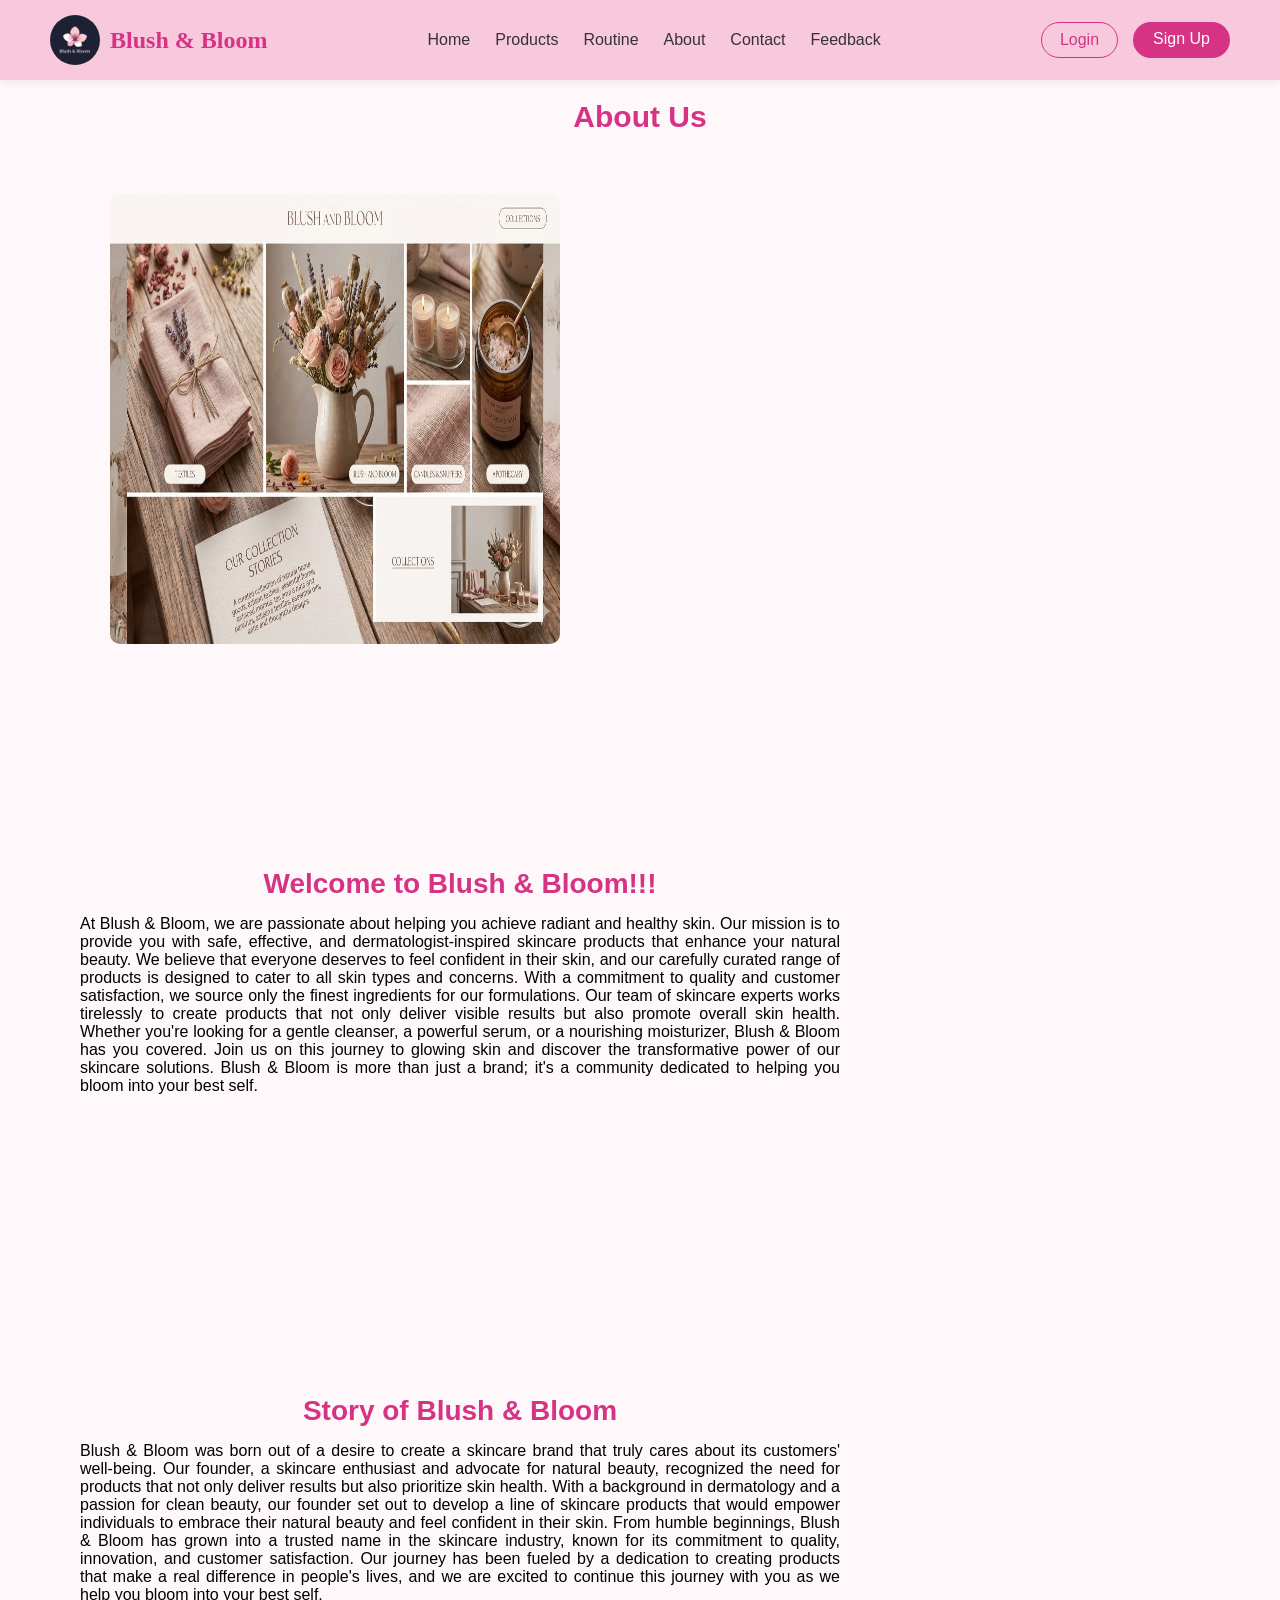
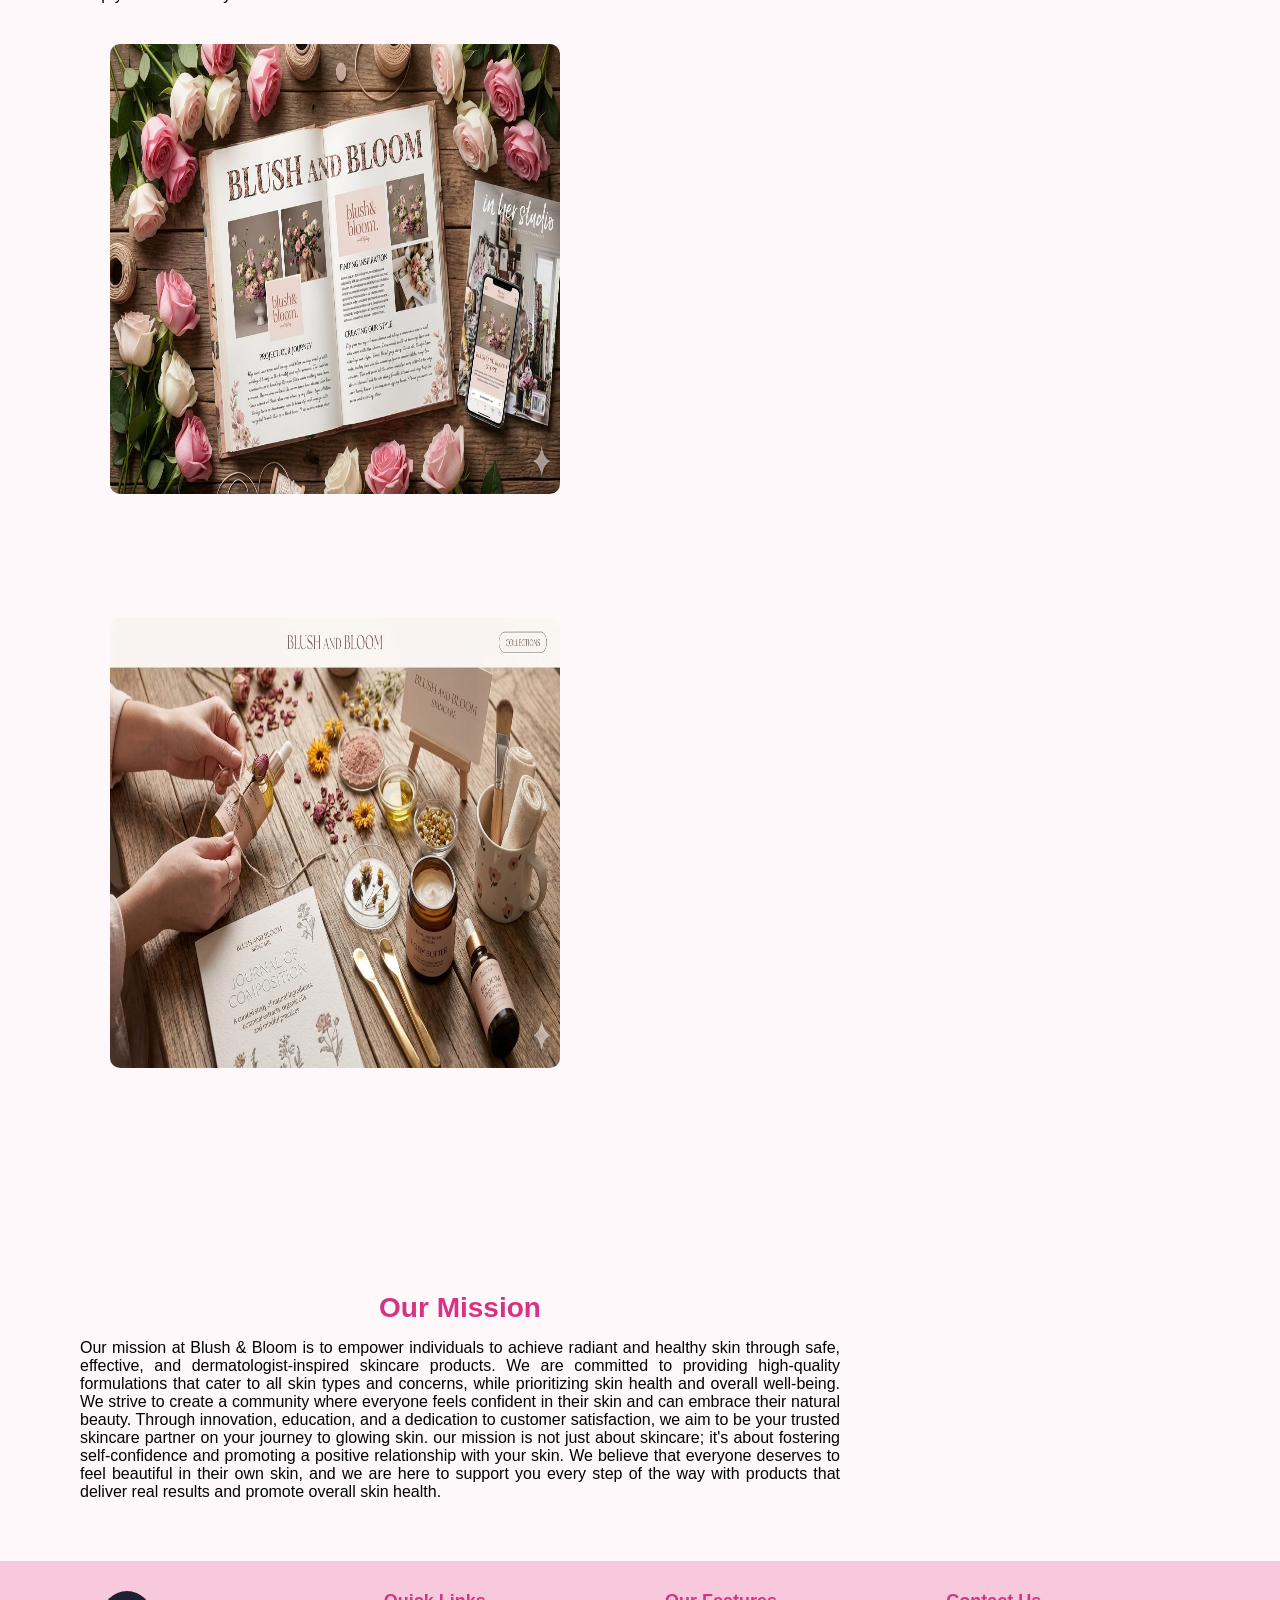
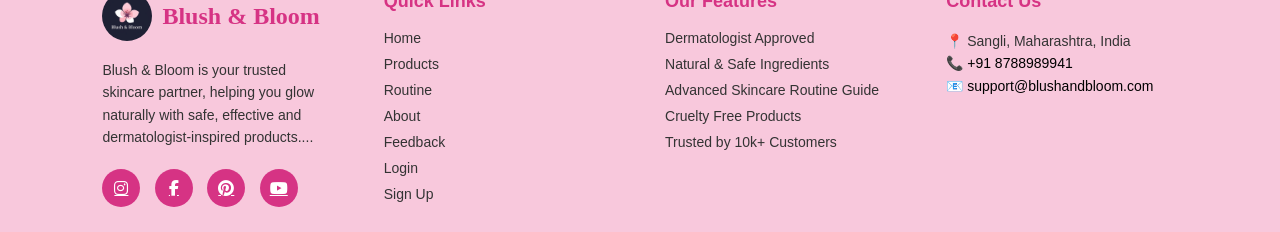
==== commit f2aa0785: "aboutpagechnge" ====
--- a/pages/about.html
+++ b/pages/about.html
@@ -4,7 +4,7 @@
 <head>
     <meta charset="UTF-8">
     <meta name="viewport" content="width=device-width, initial-scale=1.0">
-    <title>Blush & Bloom</title>
+    <title>Blush &  Bloom</title>
 
     <link rel="stylesheet" href="../css/navbar.css">
     <link rel="stylesheet" href="../css/footer.css">
@@ -121,11 +121,15 @@
                     positive
                     relationship with your skin. We believe that everyone deserves to feel beautiful in their own skin,
                     and we are here to support you every step of the way with products that deliver real results and
-                    promote overall skin health...
+                    promote overall skin health.
 
                 </p>
             </div>
         </div>
+    </div>
+
+    <div class="img-container">
+        
     </div>
 
     <footer class="footer">
--- a/css/navbar.css
+++ b/css/navbar.css
@@ -14,10 +14,6 @@
     font-weight: bold;
     color: #d63384;
 
-}
-
-body {
-    margin: 0;
 }
 
 .navbar {
@@ -143,6 +139,9 @@
     flex: 1;
 }
 
+
+@media (max-width:768px){
+
 .navbar{
 flex-direction:column;
 align-items:center;
@@ -169,6 +168,36 @@
 margin-top:10px;
 }
 
+}
+
+@media (max-width:768px){
+
+.footer-container{
+flex-direction:column;
+text-align:center;
+gap:20px;
+}
+
+.footer-section{
+width:100%;
+}
+
+.footer-section h3{
+margin-bottom:8px;
+}
+
+.footer-social{
+justify-content:center;
+margin-top:10px;
+}
+
+.footer-bottom{
+font-size:14px;
+padding-top:10px;
+}
+
+}
+
 @media (max-width:768px){
 
 .navbar{
@@ -179,13 +208,8 @@
 
 .nav-links{
 flex-direction:column;
-align-items:center;
-gap:12px;
-margin-top:10px;
-}
-
-.nav-links a{
-display:block;
+gap:10px;
+margin-top:10px;
 }
 
 .search-bar{
--- a/css/footer.css
+++ b/css/footer.css
@@ -83,8 +83,7 @@
     background-color: #b0256a;
     transform: translateY(-4px);
 }
-
-   
+  
 @media (max-width:768px){
 
 .footer-container{
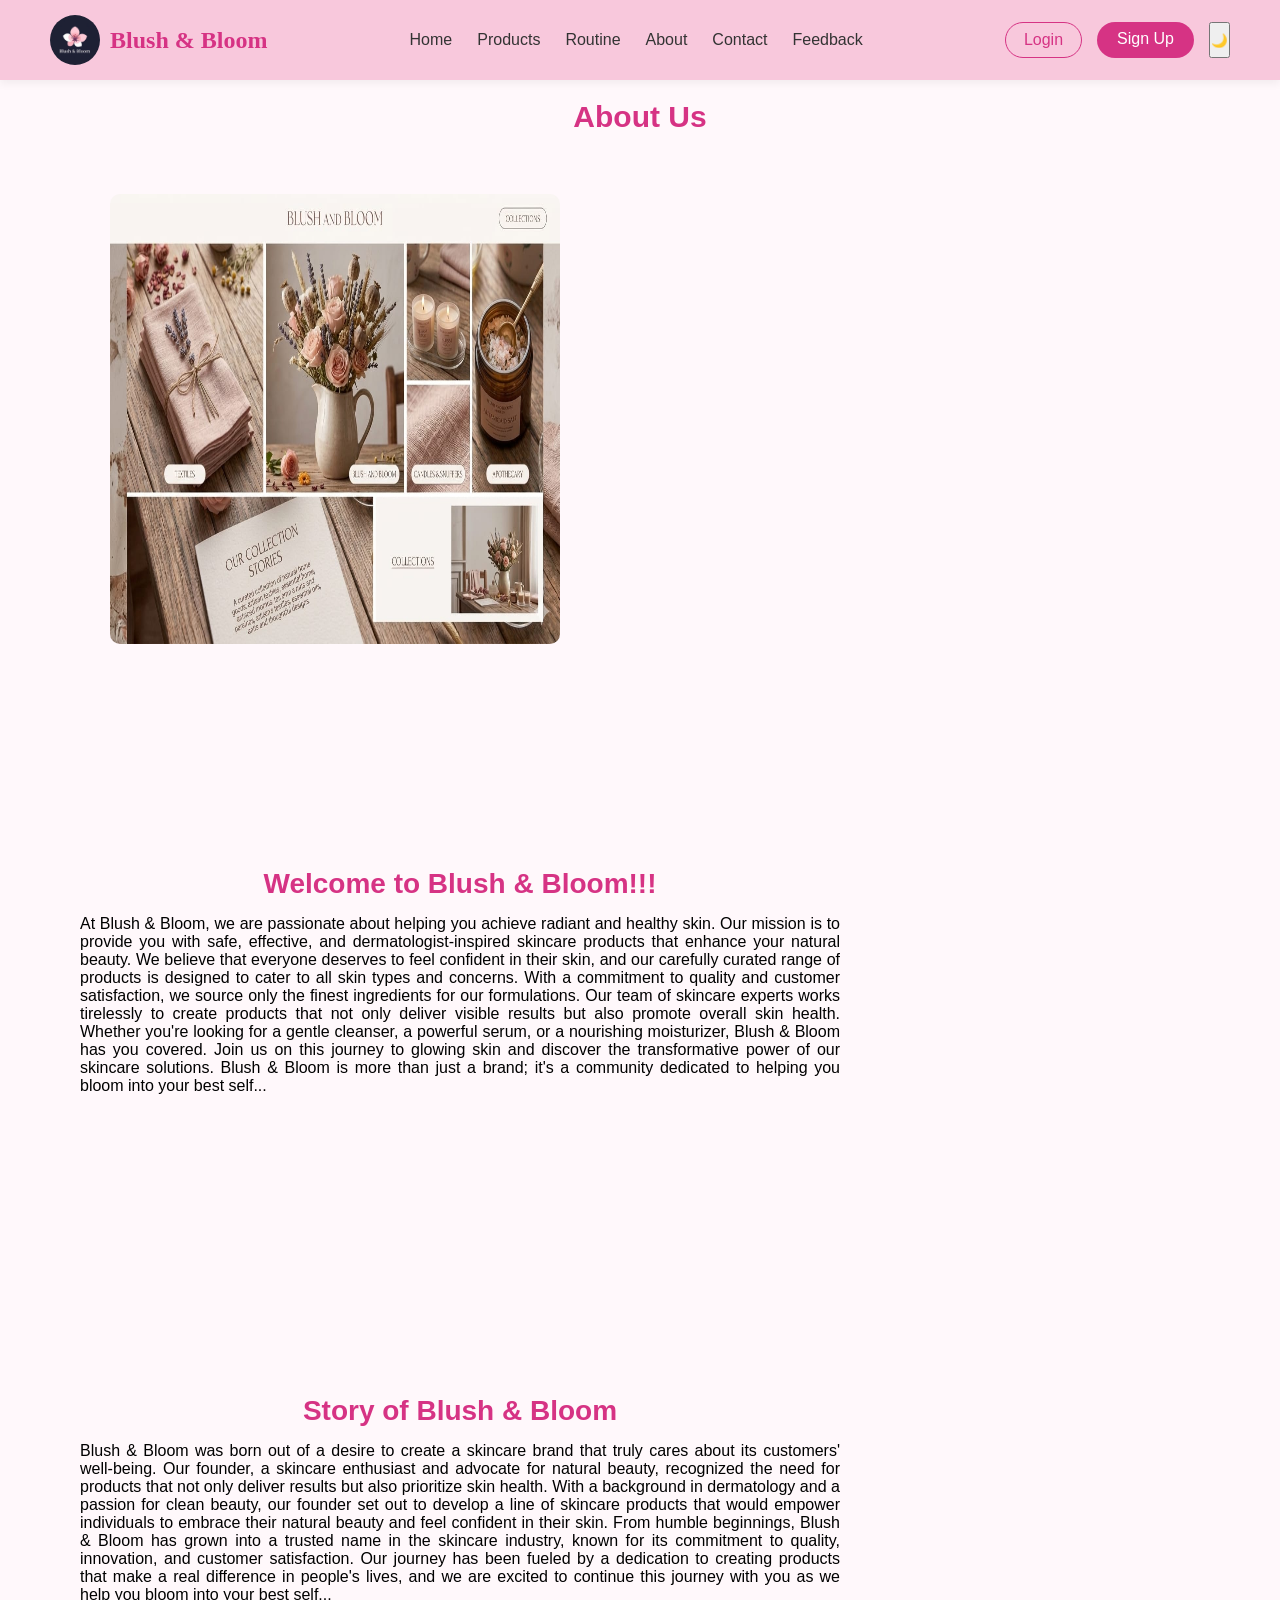
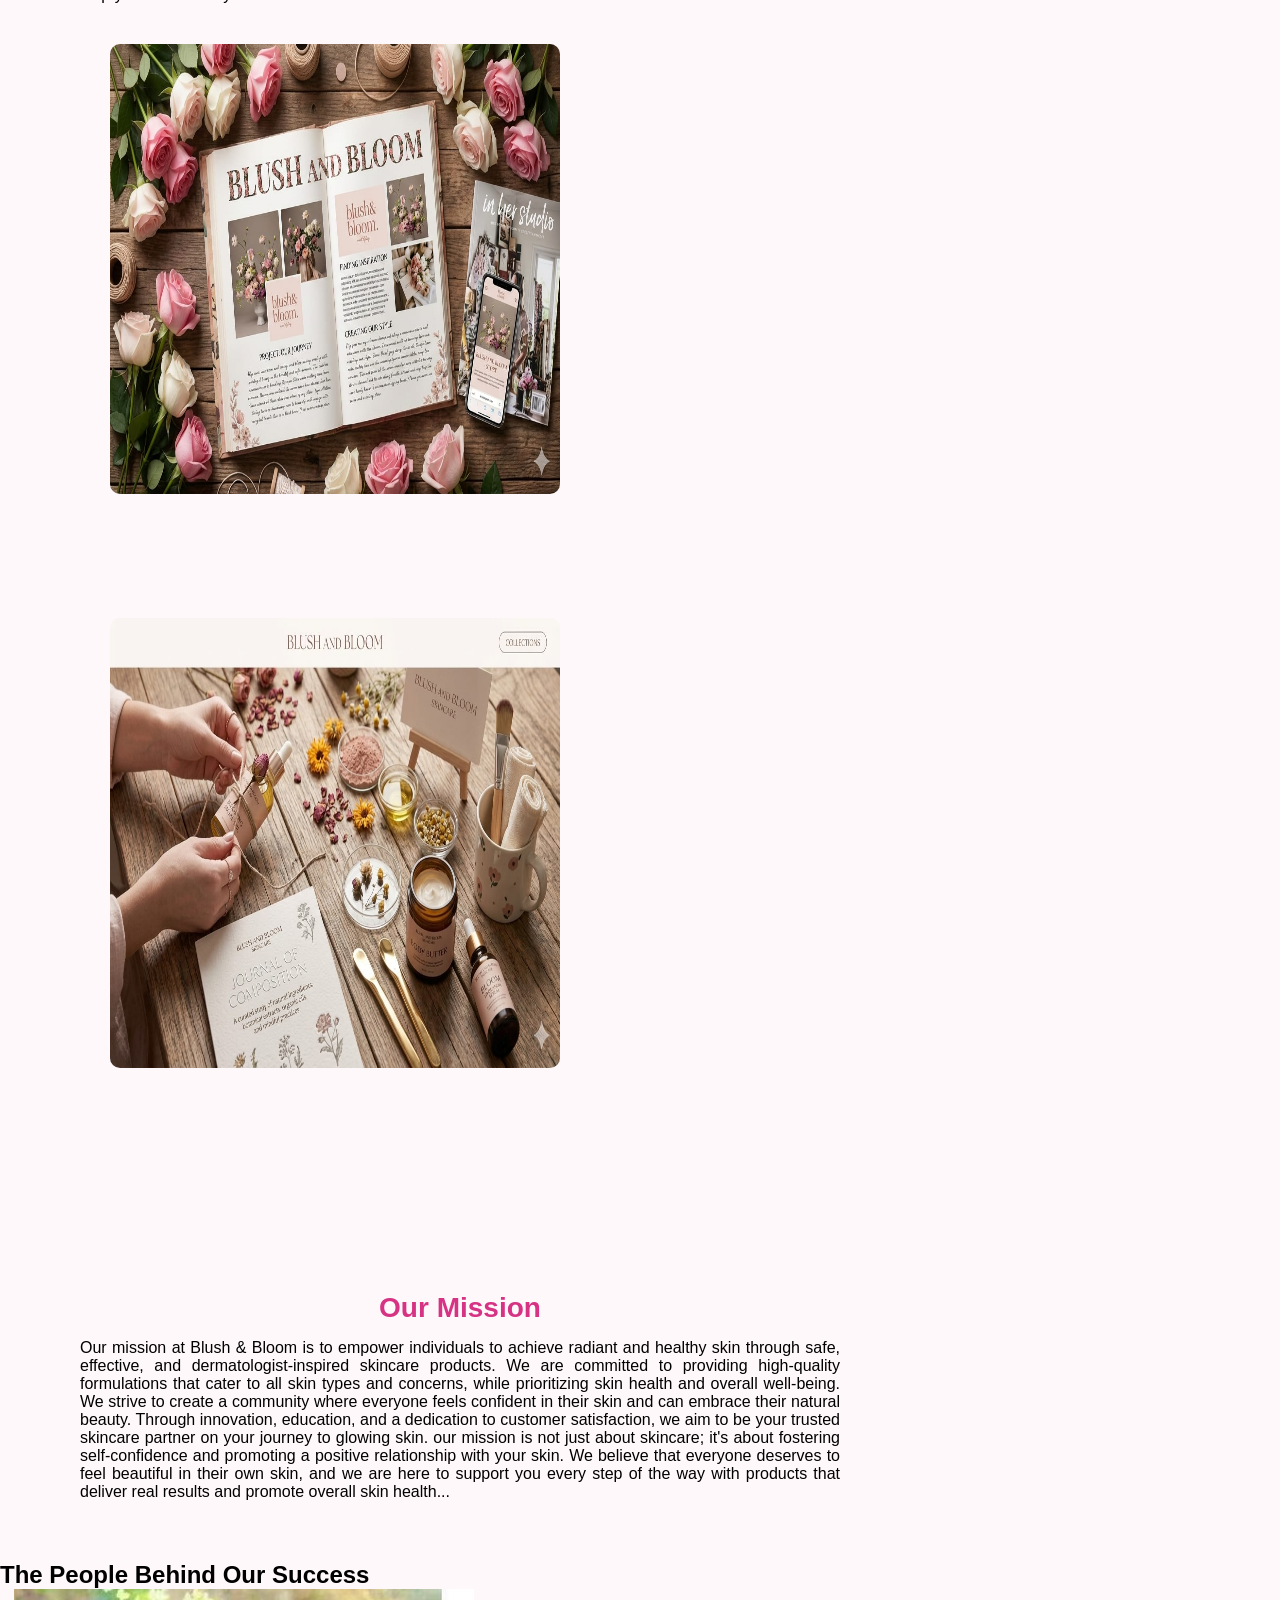
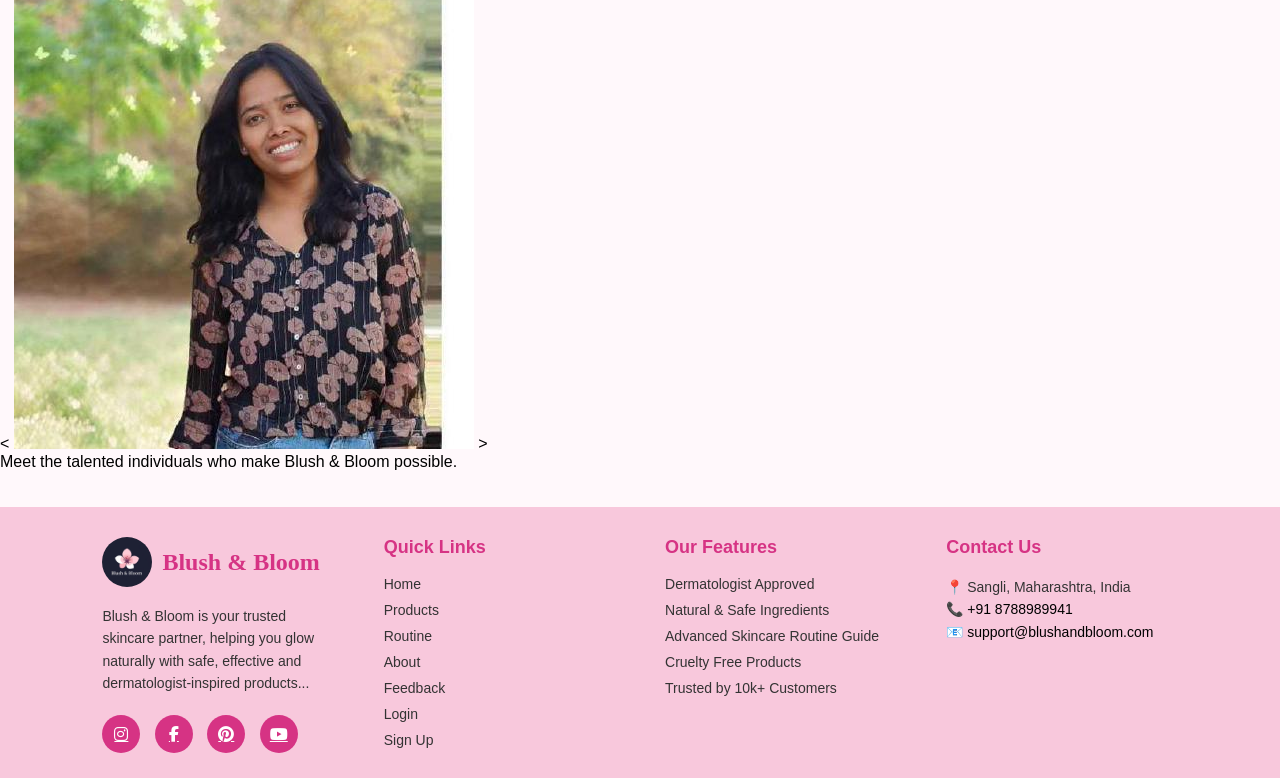
==== commit 4e9b2c03: "dot added" ====
--- a/pages/about.html
+++ b/pages/about.html
@@ -4,14 +4,16 @@
 <head>
     <meta charset="UTF-8">
     <meta name="viewport" content="width=device-width, initial-scale=1.0">
-    <title>Blush &  Bloom</title>
+    <title>Blush & Bloom</title>
 
     <link rel="stylesheet" href="../css/navbar.css">
     <link rel="stylesheet" href="../css/footer.css">
     <link rel="stylesheet" href="../css/about.css">
+    <link rel="stylesheet" href="../css/toggle.css">
     <link rel="stylesheet" href="https://cdnjs.cloudflare.com/ajax/libs/font-awesome/6.5.0/css/all.min.css">
     <link rel="icon" href="../images/web.logo.png" type="image-logo">
 </head>
+<script src="../js/toggle.js"></script>
 
 <body>
     <nav class="navbar">
@@ -32,6 +34,7 @@
         <div class="auth-buttons">
             <a href="../pages/login.html" class="login-btn">Login</a>
             <a href="../pages/signup.html" class="signup-btn">Sign Up</a>
+            <button id="themeToggle" class="theme-btn">🌙</button>
         </div>
     </nav>
 
@@ -63,7 +66,7 @@
                     solutions.
                     Blush & Bloom is more than just a brand; it's a community dedicated to helping you bloom into your
                     best
-                    self.
+                    self...
                 </p>
             </div>
         </div>
@@ -92,7 +95,7 @@
                     dedication to creating products that make a real difference in people's lives, and we are
                     excited to
                     continue
-                    this journey with you as we help you bloom into your best self.
+                    this journey with you as we help you bloom into your best self...
                 </p>
             </div>
             <div class="about-image">
@@ -121,17 +124,55 @@
                     positive
                     relationship with your skin. We believe that everyone deserves to feel beautiful in their own skin,
                     and we are here to support you every step of the way with products that deliver real results and
-                    promote overall skin health.
-
-                </p>
-            </div>
-        </div>
-    </div>
-
+                    promote overall skin health...
+                </p>
+            </div>
+        </div>
+    </div>
+    <div class="team-section">
+        <h2>The People Behind Our Success
+        </h2>
+    </div>
     <div class="img-container">
-        
-    </div>
-
+        <span class="btn-slide btn-left" onclick="slideLeft()">&lt;</span>
+        <img src="../images/saee.jpg" alt="Team Image" class="main-img" id="mainImage">
+        <span class="btn-slide btn-right" onclick="slideRight()">&gt;</span>
+    </div>
+
+    <script>
+        const IMAGES = [
+            "../images/saee.jpg",
+            "../images/diksha.jpg",
+            "../images/vaishnavi.jpg",
+            "../images/supriya.jpg",
+            "../images/rutu.jpg",
+            "../images/poonam.jpeg",
+            "../images/nisha.jpg",
+            "../images/namrata.jpg",
+        ];
+
+        let currentIndex = 0;
+
+        function showCurrentIndexImage() {
+            document.getElementById("mainImage").src = IMAGES[currentIndex];
+        }
+
+        function slideLeft() {
+            currentIndex = (currentIndex - 1 + IMAGES.length) % IMAGES.length;
+            showCurrentIndexImage();
+        }
+
+        function slideRight() {
+            currentIndex = (currentIndex + 1) % IMAGES.length;
+            showCurrentIndexImage();
+        }
+
+        window.onload = showCurrentIndexImage;
+    </script>
+    <div class="team-section">
+        <p>Meet the talented individuals who make Blush & Bloom possible. </p>
+    </div>
+    <br><br>
     <footer class="footer">
 
         <div class="footer-container">
@@ -146,7 +187,7 @@
                 <p>
                     Blush & Bloom is your trusted skincare partner,
                     helping you glow naturally with safe, effective
-                    and dermatologist-inspired products....
+                    and dermatologist-inspired products...
                 </p>
 
                 <div class="social-icons">
@@ -157,7 +198,6 @@
                     <a href="https://www.youtube.com/"><i class="fab fa-youtube"></i></a>
                 </div>
             </div>
-
 
             <div class="footer-col">
                 <h3>Quick Links</h3>
@@ -194,4 +234,4 @@
             </div>
 
         </div>
-    </footer>
+    </footer>
--- a/css/footer.css
+++ b/css/footer.css
@@ -112,10 +112,6 @@
 
 }
 
-html, body {
-    height: 100%;
-}
-
 body {
     display: flex;
     flex-direction: column;
@@ -123,3 +119,4 @@
 
 
 
+
